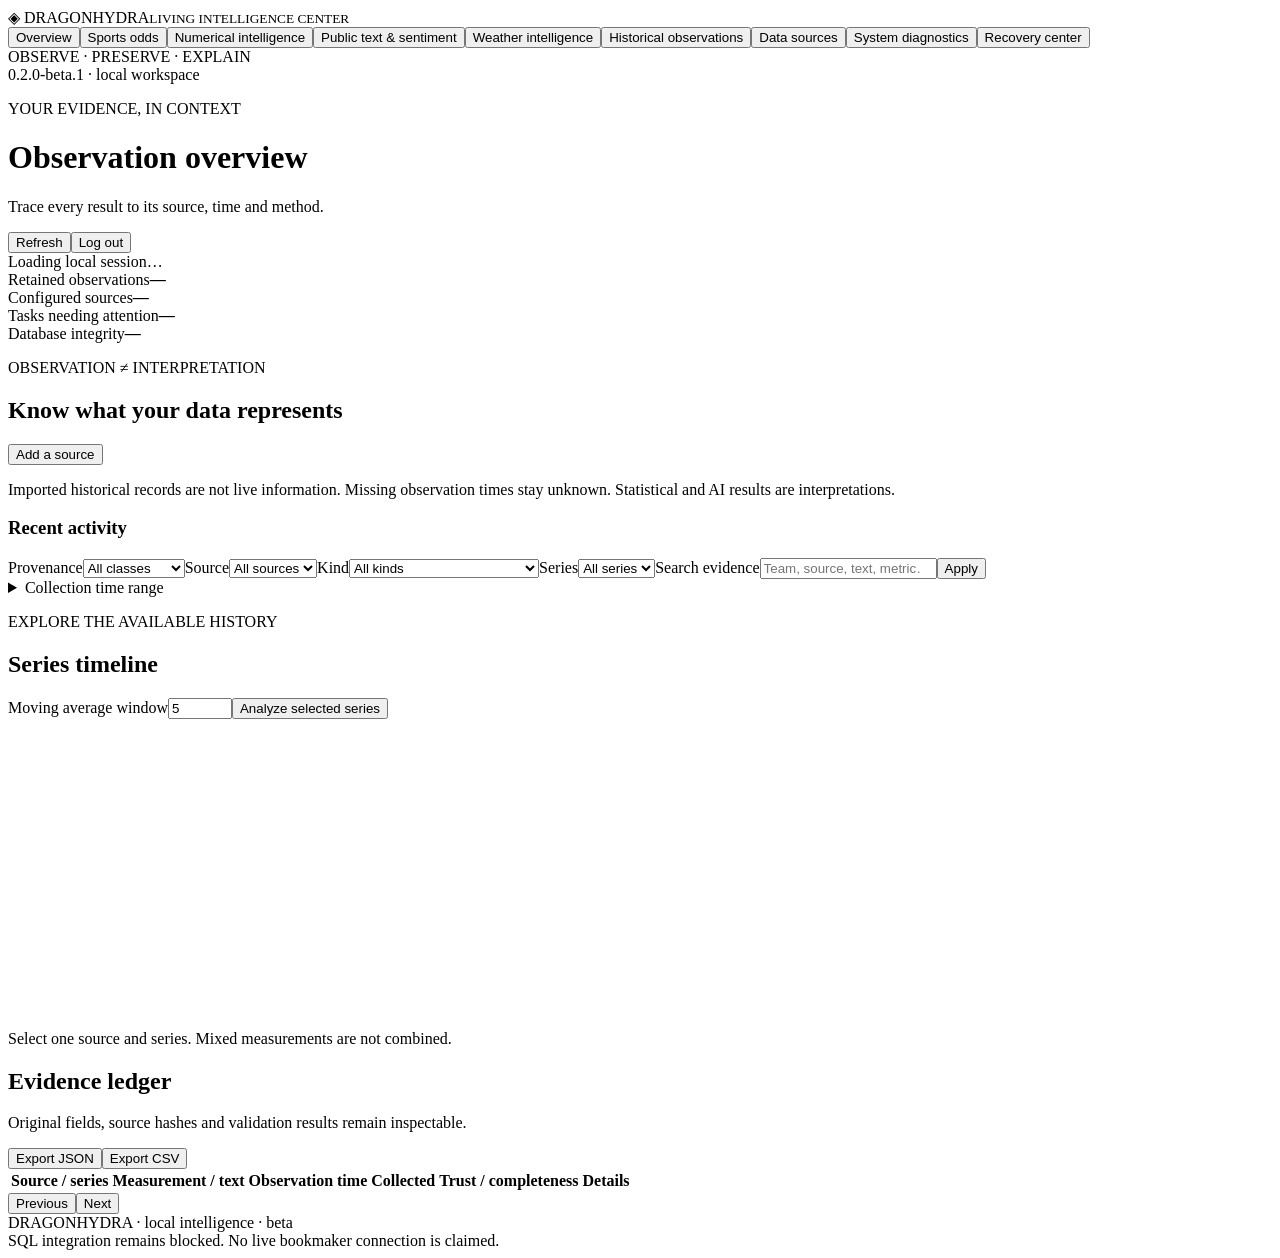
==== application/living/web/index.html @ ac285bcf "Release verified Windows intelligence beta 0.2.0-beta.1" ====
<!doctype html><html lang="en"><head><meta charset="utf-8"><meta name="viewport" content="width=device-width,initial-scale=1"><title>DRAGONHYDRA · Living Intelligence</title><link rel="stylesheet" href="/app.css"></head><body>
<aside><div class="brand"><span>◈</span> DRAGONHYDRA<small>LIVING INTELLIGENCE CENTER</small></div><nav aria-label="Intelligence sections"><button data-view="overview">Overview</button><button data-view="sports">Sports odds</button><button data-view="numerical">Numerical intelligence</button><button data-view="sentiment">Public text & sentiment</button><button data-view="weather">Weather intelligence</button><button data-view="history">Historical observations</button><button data-view="sources">Data sources</button><button data-view="diagnostics">System diagnostics</button><button data-view="recovery">Recovery center</button></nav><div class="rail-bottom">OBSERVE · PRESERVE · EXPLAIN<br><span>0.2.0-beta.1 · local workspace</span></div></aside>
<main><header><div><p class="eyebrow">YOUR EVIDENCE, IN CONTEXT</p><h1 id="title">Observation overview</h1><p id="subtitle">Trace every result to its source, time and method.</p></div><div class="actions"><button id="refresh">Refresh</button><button id="logout">Log out</button></div></header>
<section id="state" class="state" role="status">Loading local session…</section><div id="error" role="alert" hidden></div>
<section class="metrics"><article><span>Retained observations</span><strong id="count">—</strong></article><article><span>Configured sources</span><strong id="source-count">—</strong></article><article><span>Tasks needing attention</span><strong id="task-count">—</strong></article><article><span>Database integrity</span><strong id="integrity">—</strong></article></section>
<section id="overview" class="panel view-panel"><div class="panel-head"><div><p class="eyebrow">OBSERVATION ≠ INTERPRETATION</p><h2>Know what your data represents</h2></div><button id="overview-import">Add a source</button></div><div id="provenance" class="cards"></div><p class="muted">Imported historical records are not live information. Missing observation times stay unknown. Statistical and AI results are interpretations.</p><h3>Recent activity</h3><div id="events"></div></section>
<section id="filters-panel" class="panel"><div class="filters"><label>Provenance<select id="origin"><option value="">All classes</option><option>IMPORTED</option><option>SYNTHETIC</option><option>COLLECTED</option><option>INFERRED</option></select></label><label>Source<select id="source"><option value="">All sources</option></select></label><label>Kind<select id="kind"><option value="">All kinds</option><option>NUMBER</option><option>PRICE</option><option>SPORTS_RESULT</option><option>SPORTS_ODDS</option><option>SHORT_TEXT</option><option>WEATHER_OBSERVATION</option><option>WEATHER_FORECAST</option></select></label><label>Series<select id="series"><option value="">All series</option></select></label><label>Search evidence<input id="search" type="search" placeholder="Team, source, text, metric…"></label><button id="apply">Apply</button></div><details><summary>Collection time range</summary><div class="filters"><label>From (UTC)<input id="start" type="datetime-local"></label><label>Through (UTC)<input id="end" type="datetime-local"></label></div></details></section>
<section id="chart-panel" class="panel"><div class="panel-head"><div><p class="eyebrow">EXPLORE THE AVAILABLE HISTORY</p><h2>Series timeline</h2></div><label>Moving average window<input id="window" type="number" min="1" max="1000" value="5"></label><button id="analyze">Analyze selected series</button></div><svg id="chart" viewBox="0 0 1000 230" role="img" aria-label="Numerical series timeline"></svg><p id="chart-caption" class="muted">Select one source and series. Mixed measurements are not combined.</p><div id="analysis"></div></section>
<section id="ledger" class="panel"><div class="panel-head"><div><h2>Evidence ledger</h2><p class="muted">Original fields, source hashes and validation results remain inspectable.</p></div><div class="actions"><button id="export-json">Export JSON</button><button id="export-csv">Export CSV</button></div></div><div class="scroll"><table><thead><tr><th>Source / series</th><th>Measurement / text</th><th>Observation time</th><th>Collected</th><th>Trust / completeness</th><th>Details</th></tr></thead><tbody id="rows"></tbody></table></div><p id="empty" hidden>No records match this view. Configure a source or import a file to begin.</p><footer class="pagination"><button id="previous">Previous</button><span id="pagination"></span><button id="next">Next</button></footer></section>
<section id="sports" class="panel view-panel" hidden><h2>Recorded prices and probability</h2><p>Historical prices have their original available timestamps. A price transform is not a forecast or an executable live quote.</p><div class="filters"><label>Decimal odds<input id="price" type="number" min="1.01" step="0.01" value="2.50"></label><button id="probability">Calculate implied probability</button><button id="show-results">View historical results</button></div><pre id="probability-result"></pre></section>
<section id="numerical" class="panel view-panel" hidden><h2>Compare reproducible calculations</h2><p>Select one source, series and provenance above. The result retains its inputs, fingerprint, method and limitations.</p><div class="filters"><label>Comparison source<select id="correlation-source"></select></label><label>Second series for exact-time correlation<select id="correlation-series"></select></label><button id="correlate">Compare correlation</button></div><details><summary>Evaluate recorded binary predictions</summary><label>Probabilities (comma-separated)<input id="predictions" placeholder="0.7, 0.2, 0.6"></label><label>Observed outcomes (0 or 1)<input id="outcomes" placeholder="1, 0, 1"></label><button id="evaluate">Compute Brier score / log loss</button><p class="muted">Use predictions recorded before outcomes. This tool does not establish their chronology.</p></details><pre id="comparison"></pre><h3>Saved analyses</h3><div id="saved-analyses"></div></section>
<section id="sentiment" class="panel view-panel" hidden><h2>Text interpretations</h2><p>The built-in method is a small English word baseline. It abstains on other declared languages and negation; it is not a multilingual sentiment model.</p><button id="sentiment-run">Interpret retained text</button><div id="sentiment-results"></div></section>
<section id="weather" class="panel view-panel" hidden><h2>Weather clocks matter</h2><p>Observation time describes a measurement. Forecast issue and validity times describe a prediction. Geography and original units are available in each evidence record.</p><div class="actions"><button id="weather-observed">Measurements</button><button id="weather-forecast">Forecasts</button></div></section>
<section id="sources" class="panel view-panel" hidden><h2>Independent data sources</h2><p>Collection only uses explicitly configured sources. Offline mode prohibits external requests.</p><div id="source-list"></div><form id="source-form"><h3>Create or update a source</h3><div class="filters"><label>Source ID<input name="id" required pattern="[a-zA-Z0-9_-]{1,80}" placeholder="my-measurements"></label><label>Display name<input name="name" placeholder="Lab measurements"></label><label>Method<select name="adapter"><option value="upload">Upload local file</option><option value="file">Configured local file</option><option value="http">Approved HTTP API</option><option value="sqlite">Read-only SQLite table</option><option value="football">Football Universe read-only</option><option value="legacy">Previous SCRAPP records read-only</option></select></label><label>Default kind<select name="kind"><option>NUMBER</option><option>SHORT_TEXT</option><option>SPORTS_RESULT</option><option>SPORTS_ODDS</option><option>WEATHER_OBSERVATION</option><option>WEATHER_FORECAST</option></select></label><label>Default unit<input name="unit" value="unknown"></label><label>Provenance<select name="origin"><option>IMPORTED</option><option>SYNTHETIC</option></select></label></div><label>Configured file, database path or endpoint<input name="location" placeholder="Leave empty for browser uploads"></label><div class="filters"><label>Collection interval (seconds)<input name="interval" type="number" min="60" max="86400" value="900"></label><label class="check"><input name="enabled" type="checkbox">Enable scheduled collection</label><label class="check"><input name="approved" type="checkbox">I have permission to collect this endpoint</label></div><details><summary>Field mapping and reader options</summary><p class="muted">Map destination fields to the file's column names; for example value → Temperature. SQLite requires a table name, XLSX can select sheet1, sheet2, etc.</p><label>Field mapping (JSON)<textarea name="mapping">{}</textarea></label><label>Reader options (JSON)<textarea name="options">{}</textarea></label></details><button type="submit">Save source</button></form><div class="upload"><h3>Import a file</h3><label>Source<select id="upload-source"></select></label><input id="upload-file" type="file" accept=".csv,.tsv,.json,.jsonl,.xlsx,.xml,.html,.htm,.pdf"><button id="import-file">Validate and import</button><p class="muted">20 MiB maximum. Invalid batches commit no records. PDF supports text extraction, not OCR. Review task results in Recovery center.</p></div></section>
<section id="diagnostics" class="panel view-panel" hidden><h2>System diagnostics</h2><div id="modules" class="cards"></div><h3>Optional local interpretation</h3><p>Only an explicitly configured loopback endpoint is allowed. Cloud providers are disabled. AI cannot alter original observations.</p><form id="ai-form"><label>Local endpoint<input name="endpoint" placeholder="http://127.0.0.1:PORT/v1/chat/completions"></label><label>Model identifier<input name="model"></label><label class="check"><input name="enabled" type="checkbox">Enable this local endpoint</label><button>Save AI configuration</button></form><button id="ai-explain">Explain current filtered evidence</button><pre id="ai-result"></pre><details><summary>Full status and integration limits</summary><pre id="diagnostic-data"></pre></details></section>
<section id="recovery" class="panel view-panel" hidden><h2>Recovery center</h2><p>Interrupted tasks retain their source and validation state. Resume repeats validation and respects committed receipts; it does not duplicate observations.</p><div class="actions"><button id="backup">Create verified backup</button><button id="revoke">Revoke browser sessions</button></div><p>Restore a verified backup using the native launcher. It stops this candidate and preserves a backup of the current database first.</p><div id="backup-list"></div><h3>Acquisition tasks</h3><div id="tasks"></div></section>
<footer class="footer">DRAGONHYDRA · local intelligence · beta<br>SQL integration remains blocked. No live bookmaker connection is claimed.</footer></main>
<dialog id="evidence"><div class="panel-head"><h2>Evidence and explanation</h2><button id="close-evidence">Close</button></div><pre id="evidence-data"></pre></dialog><script src="/app.js" defer></script></body></html>
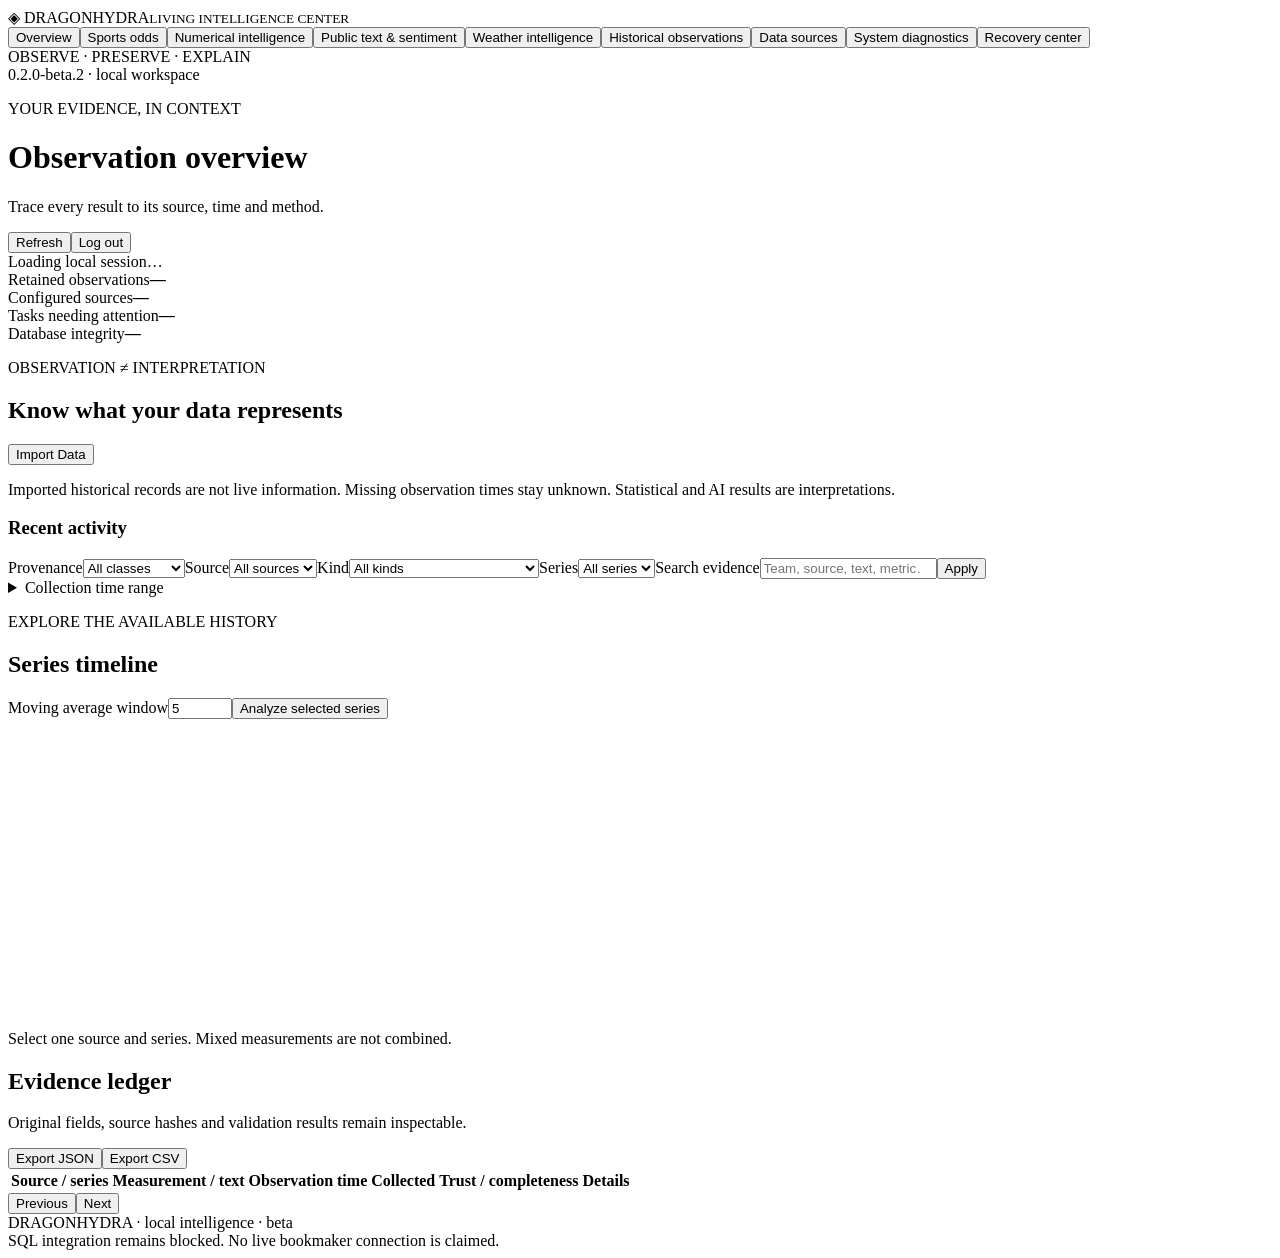
==== commit db58b3c4: "Repair CSV acquisition and add six protected football provider adapters" ====
--- a/application/living/web/index.html
+++ b/application/living/web/index.html
@@ -1,18 +1,18 @@
 <!doctype html><html lang="en"><head><meta charset="utf-8"><meta name="viewport" content="width=device-width,initial-scale=1"><title>DRAGONHYDRA · Living Intelligence</title><link rel="stylesheet" href="/app.css"></head><body>
-<aside><div class="brand"><span>◈</span> DRAGONHYDRA<small>LIVING INTELLIGENCE CENTER</small></div><nav aria-label="Intelligence sections"><button data-view="overview">Overview</button><button data-view="sports">Sports odds</button><button data-view="numerical">Numerical intelligence</button><button data-view="sentiment">Public text & sentiment</button><button data-view="weather">Weather intelligence</button><button data-view="history">Historical observations</button><button data-view="sources">Data sources</button><button data-view="diagnostics">System diagnostics</button><button data-view="recovery">Recovery center</button></nav><div class="rail-bottom">OBSERVE · PRESERVE · EXPLAIN<br><span>0.2.0-beta.1 · local workspace</span></div></aside>
+<aside><div class="brand"><span>◈</span> DRAGONHYDRA<small>LIVING INTELLIGENCE CENTER</small></div><nav aria-label="Intelligence sections"><button data-view="overview">Overview</button><button data-view="sports">Sports odds</button><button data-view="numerical">Numerical intelligence</button><button data-view="sentiment">Public text & sentiment</button><button data-view="weather">Weather intelligence</button><button data-view="history">Historical observations</button><button data-view="sources">Data sources</button><button data-view="diagnostics">System diagnostics</button><button data-view="recovery">Recovery center</button></nav><div class="rail-bottom">OBSERVE · PRESERVE · EXPLAIN<br><span>0.2.0-beta.2 · local workspace</span></div></aside>
 <main><header><div><p class="eyebrow">YOUR EVIDENCE, IN CONTEXT</p><h1 id="title">Observation overview</h1><p id="subtitle">Trace every result to its source, time and method.</p></div><div class="actions"><button id="refresh">Refresh</button><button id="logout">Log out</button></div></header>
 <section id="state" class="state" role="status">Loading local session…</section><div id="error" role="alert" hidden></div>
 <section class="metrics"><article><span>Retained observations</span><strong id="count">—</strong></article><article><span>Configured sources</span><strong id="source-count">—</strong></article><article><span>Tasks needing attention</span><strong id="task-count">—</strong></article><article><span>Database integrity</span><strong id="integrity">—</strong></article></section>
-<section id="overview" class="panel view-panel"><div class="panel-head"><div><p class="eyebrow">OBSERVATION ≠ INTERPRETATION</p><h2>Know what your data represents</h2></div><button id="overview-import">Add a source</button></div><div id="provenance" class="cards"></div><p class="muted">Imported historical records are not live information. Missing observation times stay unknown. Statistical and AI results are interpretations.</p><h3>Recent activity</h3><div id="events"></div></section>
-<section id="filters-panel" class="panel"><div class="filters"><label>Provenance<select id="origin"><option value="">All classes</option><option>IMPORTED</option><option>SYNTHETIC</option><option>COLLECTED</option><option>INFERRED</option></select></label><label>Source<select id="source"><option value="">All sources</option></select></label><label>Kind<select id="kind"><option value="">All kinds</option><option>NUMBER</option><option>PRICE</option><option>SPORTS_RESULT</option><option>SPORTS_ODDS</option><option>SHORT_TEXT</option><option>WEATHER_OBSERVATION</option><option>WEATHER_FORECAST</option></select></label><label>Series<select id="series"><option value="">All series</option></select></label><label>Search evidence<input id="search" type="search" placeholder="Team, source, text, metric…"></label><button id="apply">Apply</button></div><details><summary>Collection time range</summary><div class="filters"><label>From (UTC)<input id="start" type="datetime-local"></label><label>Through (UTC)<input id="end" type="datetime-local"></label></div></details></section>
+<section id="overview" class="panel view-panel"><div class="panel-head"><div><p class="eyebrow">OBSERVATION ≠ INTERPRETATION</p><h2>Know what your data represents</h2></div><button id="overview-import">Import Data</button></div><div id="provenance" class="cards"></div><p class="muted">Imported historical records are not live information. Missing observation times stay unknown. Statistical and AI results are interpretations.</p><h3>Recent activity</h3><div id="events"></div></section>
+<section id="filters-panel" class="panel"><div class="filters"><label>Provenance<select id="origin"><option value="">All classes</option><option>IMPORTED</option><option>SYNTHETIC</option><option>COLLECTED</option><option>INFERRED</option></select></label><label>Source<select id="source"><option value="">All sources</option></select></label><label>Kind<select id="kind"><option value="">All kinds</option><option>NUMBER</option><option>PRICE</option><option>SPORTS_RESULT</option><option>SPORTS_ODDS</option><option>FOOTBALL_RECORD</option><option>SHORT_TEXT</option><option>WEATHER_OBSERVATION</option><option>WEATHER_FORECAST</option></select></label><label>Series<select id="series"><option value="">All series</option></select></label><label>Search evidence<input id="search" type="search" placeholder="Team, source, text, metric…"></label><button id="apply">Apply</button></div><details><summary>Collection time range</summary><div class="filters"><label>From (UTC)<input id="start" type="datetime-local"></label><label>Through (UTC)<input id="end" type="datetime-local"></label></div></details></section>
 <section id="chart-panel" class="panel"><div class="panel-head"><div><p class="eyebrow">EXPLORE THE AVAILABLE HISTORY</p><h2>Series timeline</h2></div><label>Moving average window<input id="window" type="number" min="1" max="1000" value="5"></label><button id="analyze">Analyze selected series</button></div><svg id="chart" viewBox="0 0 1000 230" role="img" aria-label="Numerical series timeline"></svg><p id="chart-caption" class="muted">Select one source and series. Mixed measurements are not combined.</p><div id="analysis"></div></section>
 <section id="ledger" class="panel"><div class="panel-head"><div><h2>Evidence ledger</h2><p class="muted">Original fields, source hashes and validation results remain inspectable.</p></div><div class="actions"><button id="export-json">Export JSON</button><button id="export-csv">Export CSV</button></div></div><div class="scroll"><table><thead><tr><th>Source / series</th><th>Measurement / text</th><th>Observation time</th><th>Collected</th><th>Trust / completeness</th><th>Details</th></tr></thead><tbody id="rows"></tbody></table></div><p id="empty" hidden>No records match this view. Configure a source or import a file to begin.</p><footer class="pagination"><button id="previous">Previous</button><span id="pagination"></span><button id="next">Next</button></footer></section>
 <section id="sports" class="panel view-panel" hidden><h2>Recorded prices and probability</h2><p>Historical prices have their original available timestamps. A price transform is not a forecast or an executable live quote.</p><div class="filters"><label>Decimal odds<input id="price" type="number" min="1.01" step="0.01" value="2.50"></label><button id="probability">Calculate implied probability</button><button id="show-results">View historical results</button></div><pre id="probability-result"></pre></section>
 <section id="numerical" class="panel view-panel" hidden><h2>Compare reproducible calculations</h2><p>Select one source, series and provenance above. The result retains its inputs, fingerprint, method and limitations.</p><div class="filters"><label>Comparison source<select id="correlation-source"></select></label><label>Second series for exact-time correlation<select id="correlation-series"></select></label><button id="correlate">Compare correlation</button></div><details><summary>Evaluate recorded binary predictions</summary><label>Probabilities (comma-separated)<input id="predictions" placeholder="0.7, 0.2, 0.6"></label><label>Observed outcomes (0 or 1)<input id="outcomes" placeholder="1, 0, 1"></label><button id="evaluate">Compute Brier score / log loss</button><p class="muted">Use predictions recorded before outcomes. This tool does not establish their chronology.</p></details><pre id="comparison"></pre><h3>Saved analyses</h3><div id="saved-analyses"></div></section>
 <section id="sentiment" class="panel view-panel" hidden><h2>Text interpretations</h2><p>The built-in method is a small English word baseline. It abstains on other declared languages and negation; it is not a multilingual sentiment model.</p><button id="sentiment-run">Interpret retained text</button><div id="sentiment-results"></div></section>
 <section id="weather" class="panel view-panel" hidden><h2>Weather clocks matter</h2><p>Observation time describes a measurement. Forecast issue and validity times describe a prediction. Geography and original units are available in each evidence record.</p><div class="actions"><button id="weather-observed">Measurements</button><button id="weather-forecast">Forecasts</button></div></section>
-<section id="sources" class="panel view-panel" hidden><h2>Independent data sources</h2><p>Collection only uses explicitly configured sources. Offline mode prohibits external requests.</p><div id="source-list"></div><form id="source-form"><h3>Create or update a source</h3><div class="filters"><label>Source ID<input name="id" required pattern="[a-zA-Z0-9_-]{1,80}" placeholder="my-measurements"></label><label>Display name<input name="name" placeholder="Lab measurements"></label><label>Method<select name="adapter"><option value="upload">Upload local file</option><option value="file">Configured local file</option><option value="http">Approved HTTP API</option><option value="sqlite">Read-only SQLite table</option><option value="football">Football Universe read-only</option><option value="legacy">Previous SCRAPP records read-only</option></select></label><label>Default kind<select name="kind"><option>NUMBER</option><option>SHORT_TEXT</option><option>SPORTS_RESULT</option><option>SPORTS_ODDS</option><option>WEATHER_OBSERVATION</option><option>WEATHER_FORECAST</option></select></label><label>Default unit<input name="unit" value="unknown"></label><label>Provenance<select name="origin"><option>IMPORTED</option><option>SYNTHETIC</option></select></label></div><label>Configured file, database path or endpoint<input name="location" placeholder="Leave empty for browser uploads"></label><div class="filters"><label>Collection interval (seconds)<input name="interval" type="number" min="60" max="86400" value="900"></label><label class="check"><input name="enabled" type="checkbox">Enable scheduled collection</label><label class="check"><input name="approved" type="checkbox">I have permission to collect this endpoint</label></div><details><summary>Field mapping and reader options</summary><p class="muted">Map destination fields to the file's column names; for example value → Temperature. SQLite requires a table name, XLSX can select sheet1, sheet2, etc.</p><label>Field mapping (JSON)<textarea name="mapping">{}</textarea></label><label>Reader options (JSON)<textarea name="options">{}</textarea></label></details><button type="submit">Save source</button></form><div class="upload"><h3>Import a file</h3><label>Source<select id="upload-source"></select></label><input id="upload-file" type="file" accept=".csv,.tsv,.json,.jsonl,.xlsx,.xml,.html,.htm,.pdf"><button id="import-file">Validate and import</button><p class="muted">20 MiB maximum. Invalid batches commit no records. PDF supports text extraction, not OCR. Review task results in Recovery center.</p></div></section>
+<section id="sources" class="panel view-panel" hidden><h2>Other local readers and advanced sources</h2><p>Collection only uses explicitly configured sources. Offline mode prohibits external requests.</p><div id="source-list"></div><form id="source-form"><h3>Create or update a source</h3><div class="filters"><label>Source ID<input name="id" required pattern="[a-zA-Z0-9_-]{1,80}" placeholder="my-measurements"></label><label>Display name<input name="name" placeholder="Lab measurements"></label><label>Method<select name="adapter"><option value="upload">Upload local file</option><option value="file">Configured local file</option><option value="http">Approved HTTP API</option><option value="sqlite">Read-only SQLite table</option><option value="football">Football Universe read-only</option><option value="legacy">Previous SCRAPP records read-only</option></select></label><label>Default kind<select name="kind"><option>NUMBER</option><option>SHORT_TEXT</option><option>SPORTS_RESULT</option><option>SPORTS_ODDS</option><option>FOOTBALL_RECORD</option><option>WEATHER_OBSERVATION</option><option>WEATHER_FORECAST</option></select></label><label>Default unit<input name="unit" value="unknown"></label><label>Provenance<select name="origin"><option>IMPORTED</option><option>SYNTHETIC</option></select></label></div><label>Configured file, database path or endpoint<input name="location" placeholder="Leave empty for browser uploads"></label><div class="filters"><label>Collection interval (seconds)<input name="interval" type="number" min="60" max="86400" value="900"></label><label class="check"><input name="enabled" type="checkbox">Enable scheduled collection</label><label class="check"><input name="approved" type="checkbox">I have permission to collect this endpoint</label></div><details><summary>Field mapping and reader options</summary><p class="muted">Map destination fields to the file's column names; for example value → Temperature. SQLite requires a table name, XLSX can select sheet1, sheet2, etc.</p><label>Field mapping (JSON)<textarea name="mapping">{}</textarea></label><label>Reader options (JSON)<textarea name="options">{}</textarea></label></details><button type="submit">Save source</button></form><div class="upload"><h3>Import JSON, JSONL, XLSX, XML, HTML or text PDF</h3><label>Source<select id="upload-source"></select></label><input id="upload-file" type="file" accept=".csv,.tsv,.json,.jsonl,.xlsx,.xml,.html,.htm,.pdf"><button id="import-file">Validate and import</button><p class="muted">20 MiB maximum. Invalid batches commit no records. PDF supports text extraction, not OCR. Review task results in Recovery center.</p></div></section>
 <section id="diagnostics" class="panel view-panel" hidden><h2>System diagnostics</h2><div id="modules" class="cards"></div><h3>Optional local interpretation</h3><p>Only an explicitly configured loopback endpoint is allowed. Cloud providers are disabled. AI cannot alter original observations.</p><form id="ai-form"><label>Local endpoint<input name="endpoint" placeholder="http://127.0.0.1:PORT/v1/chat/completions"></label><label>Model identifier<input name="model"></label><label class="check"><input name="enabled" type="checkbox">Enable this local endpoint</label><button>Save AI configuration</button></form><button id="ai-explain">Explain current filtered evidence</button><pre id="ai-result"></pre><details><summary>Full status and integration limits</summary><pre id="diagnostic-data"></pre></details></section>
 <section id="recovery" class="panel view-panel" hidden><h2>Recovery center</h2><p>Interrupted tasks retain their source and validation state. Resume repeats validation and respects committed receipts; it does not duplicate observations.</p><div class="actions"><button id="backup">Create verified backup</button><button id="revoke">Revoke browser sessions</button></div><p>Restore a verified backup using the native launcher. It stops this candidate and preserves a backup of the current database first.</p><div id="backup-list"></div><h3>Acquisition tasks</h3><div id="tasks"></div></section>
 <footer class="footer">DRAGONHYDRA · local intelligence · beta<br>SQL integration remains blocked. No live bookmaker connection is claimed.</footer></main>
-<dialog id="evidence"><div class="panel-head"><h2>Evidence and explanation</h2><button id="close-evidence">Close</button></div><pre id="evidence-data"></pre></dialog><script src="/app.js" defer></script></body></html>
+<dialog id="evidence"><div class="panel-head"><h2>Evidence and explanation</h2><button id="close-evidence">Close</button></div><pre id="evidence-data"></pre></dialog><script src="/app.js" defer></script><script src="/sources.js" defer></script></body></html>
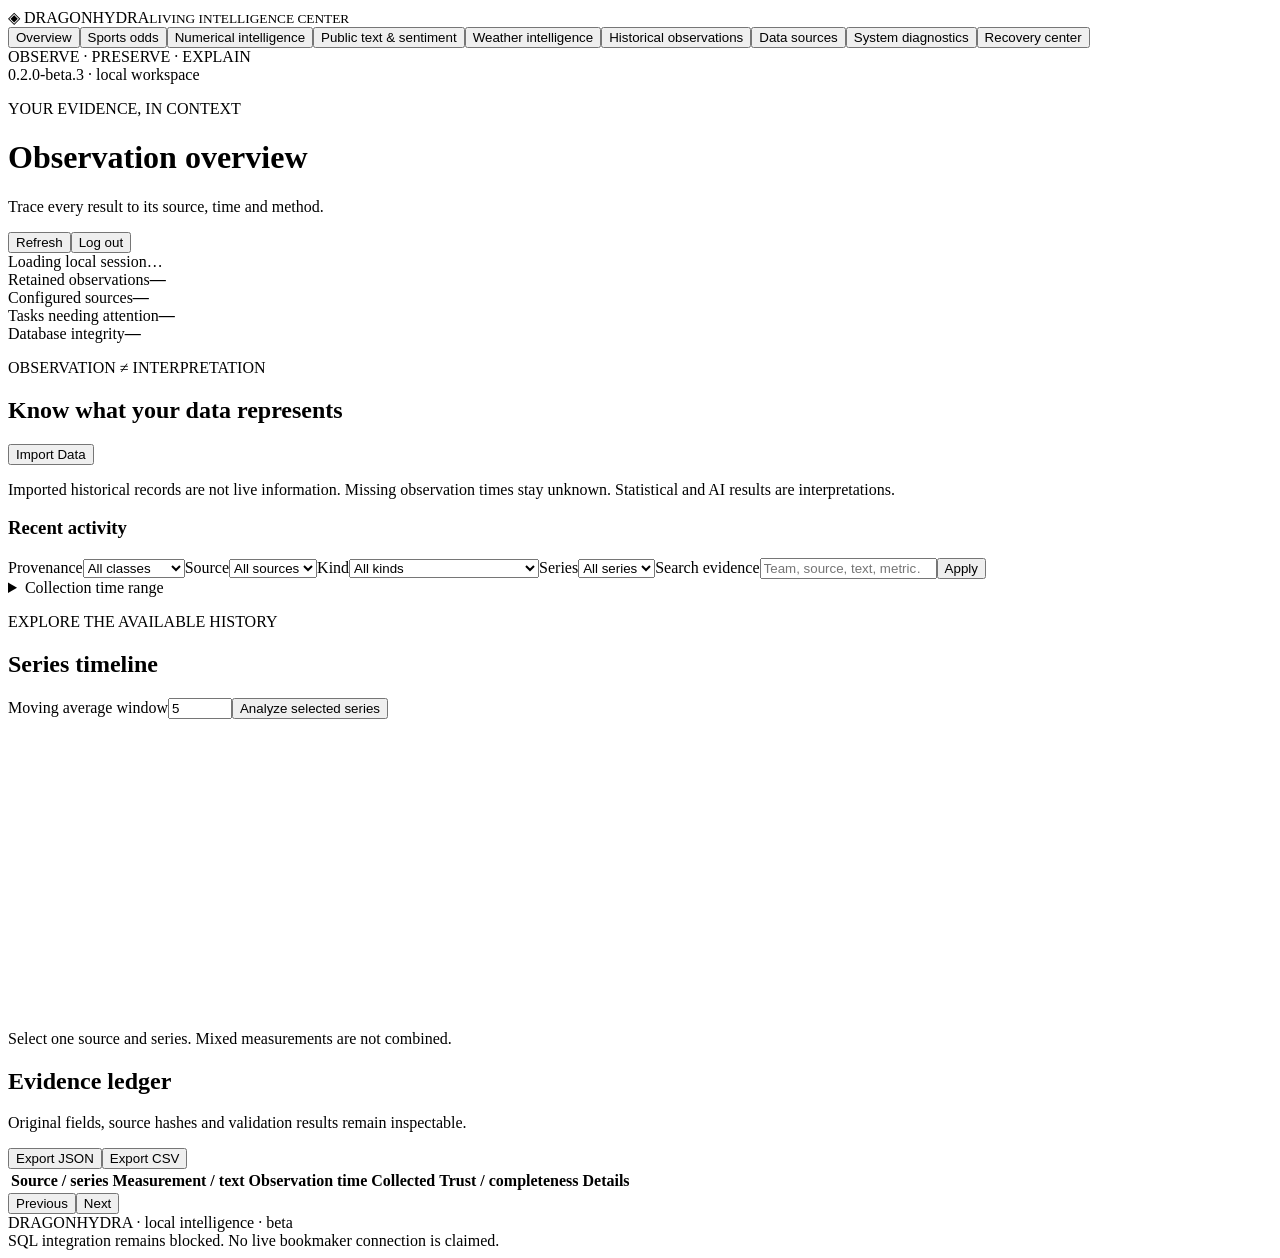
==== commit 6bcb45a8: "Add Mission 006 conversation cockpit, bounded tools and guarded workstation integrations" ====
--- a/application/living/web/index.html
+++ b/application/living/web/index.html
@@ -1,18 +1,18 @@
-<!doctype html><html lang="en"><head><meta charset="utf-8"><meta name="viewport" content="width=device-width,initial-scale=1"><title>DRAGONHYDRA · Living Intelligence</title><link rel="stylesheet" href="/app.css"></head><body>
-<aside><div class="brand"><span>◈</span> DRAGONHYDRA<small>LIVING INTELLIGENCE CENTER</small></div><nav aria-label="Intelligence sections"><button data-view="overview">Overview</button><button data-view="sports">Sports odds</button><button data-view="numerical">Numerical intelligence</button><button data-view="sentiment">Public text & sentiment</button><button data-view="weather">Weather intelligence</button><button data-view="history">Historical observations</button><button data-view="sources">Data sources</button><button data-view="diagnostics">System diagnostics</button><button data-view="recovery">Recovery center</button></nav><div class="rail-bottom">OBSERVE · PRESERVE · EXPLAIN<br><span>0.2.0-beta.2 · local workspace</span></div></aside>
-<main><header><div><p class="eyebrow">YOUR EVIDENCE, IN CONTEXT</p><h1 id="title">Observation overview</h1><p id="subtitle">Trace every result to its source, time and method.</p></div><div class="actions"><button id="refresh">Refresh</button><button id="logout">Log out</button></div></header>
-<section id="state" class="state" role="status">Loading local session…</section><div id="error" role="alert" hidden></div>
-<section class="metrics"><article><span>Retained observations</span><strong id="count">—</strong></article><article><span>Configured sources</span><strong id="source-count">—</strong></article><article><span>Tasks needing attention</span><strong id="task-count">—</strong></article><article><span>Database integrity</span><strong id="integrity">—</strong></article></section>
-<section id="overview" class="panel view-panel"><div class="panel-head"><div><p class="eyebrow">OBSERVATION ≠ INTERPRETATION</p><h2>Know what your data represents</h2></div><button id="overview-import">Import Data</button></div><div id="provenance" class="cards"></div><p class="muted">Imported historical records are not live information. Missing observation times stay unknown. Statistical and AI results are interpretations.</p><h3>Recent activity</h3><div id="events"></div></section>
-<section id="filters-panel" class="panel"><div class="filters"><label>Provenance<select id="origin"><option value="">All classes</option><option>IMPORTED</option><option>SYNTHETIC</option><option>COLLECTED</option><option>INFERRED</option></select></label><label>Source<select id="source"><option value="">All sources</option></select></label><label>Kind<select id="kind"><option value="">All kinds</option><option>NUMBER</option><option>PRICE</option><option>SPORTS_RESULT</option><option>SPORTS_ODDS</option><option>FOOTBALL_RECORD</option><option>SHORT_TEXT</option><option>WEATHER_OBSERVATION</option><option>WEATHER_FORECAST</option></select></label><label>Series<select id="series"><option value="">All series</option></select></label><label>Search evidence<input id="search" type="search" placeholder="Team, source, text, metric…"></label><button id="apply">Apply</button></div><details><summary>Collection time range</summary><div class="filters"><label>From (UTC)<input id="start" type="datetime-local"></label><label>Through (UTC)<input id="end" type="datetime-local"></label></div></details></section>
-<section id="chart-panel" class="panel"><div class="panel-head"><div><p class="eyebrow">EXPLORE THE AVAILABLE HISTORY</p><h2>Series timeline</h2></div><label>Moving average window<input id="window" type="number" min="1" max="1000" value="5"></label><button id="analyze">Analyze selected series</button></div><svg id="chart" viewBox="0 0 1000 230" role="img" aria-label="Numerical series timeline"></svg><p id="chart-caption" class="muted">Select one source and series. Mixed measurements are not combined.</p><div id="analysis"></div></section>
-<section id="ledger" class="panel"><div class="panel-head"><div><h2>Evidence ledger</h2><p class="muted">Original fields, source hashes and validation results remain inspectable.</p></div><div class="actions"><button id="export-json">Export JSON</button><button id="export-csv">Export CSV</button></div></div><div class="scroll"><table><thead><tr><th>Source / series</th><th>Measurement / text</th><th>Observation time</th><th>Collected</th><th>Trust / completeness</th><th>Details</th></tr></thead><tbody id="rows"></tbody></table></div><p id="empty" hidden>No records match this view. Configure a source or import a file to begin.</p><footer class="pagination"><button id="previous">Previous</button><span id="pagination"></span><button id="next">Next</button></footer></section>
-<section id="sports" class="panel view-panel" hidden><h2>Recorded prices and probability</h2><p>Historical prices have their original available timestamps. A price transform is not a forecast or an executable live quote.</p><div class="filters"><label>Decimal odds<input id="price" type="number" min="1.01" step="0.01" value="2.50"></label><button id="probability">Calculate implied probability</button><button id="show-results">View historical results</button></div><pre id="probability-result"></pre></section>
-<section id="numerical" class="panel view-panel" hidden><h2>Compare reproducible calculations</h2><p>Select one source, series and provenance above. The result retains its inputs, fingerprint, method and limitations.</p><div class="filters"><label>Comparison source<select id="correlation-source"></select></label><label>Second series for exact-time correlation<select id="correlation-series"></select></label><button id="correlate">Compare correlation</button></div><details><summary>Evaluate recorded binary predictions</summary><label>Probabilities (comma-separated)<input id="predictions" placeholder="0.7, 0.2, 0.6"></label><label>Observed outcomes (0 or 1)<input id="outcomes" placeholder="1, 0, 1"></label><button id="evaluate">Compute Brier score / log loss</button><p class="muted">Use predictions recorded before outcomes. This tool does not establish their chronology.</p></details><pre id="comparison"></pre><h3>Saved analyses</h3><div id="saved-analyses"></div></section>
-<section id="sentiment" class="panel view-panel" hidden><h2>Text interpretations</h2><p>The built-in method is a small English word baseline. It abstains on other declared languages and negation; it is not a multilingual sentiment model.</p><button id="sentiment-run">Interpret retained text</button><div id="sentiment-results"></div></section>
-<section id="weather" class="panel view-panel" hidden><h2>Weather clocks matter</h2><p>Observation time describes a measurement. Forecast issue and validity times describe a prediction. Geography and original units are available in each evidence record.</p><div class="actions"><button id="weather-observed">Measurements</button><button id="weather-forecast">Forecasts</button></div></section>
-<section id="sources" class="panel view-panel" hidden><h2>Other local readers and advanced sources</h2><p>Collection only uses explicitly configured sources. Offline mode prohibits external requests.</p><div id="source-list"></div><form id="source-form"><h3>Create or update a source</h3><div class="filters"><label>Source ID<input name="id" required pattern="[a-zA-Z0-9_-]{1,80}" placeholder="my-measurements"></label><label>Display name<input name="name" placeholder="Lab measurements"></label><label>Method<select name="adapter"><option value="upload">Upload local file</option><option value="file">Configured local file</option><option value="http">Approved HTTP API</option><option value="sqlite">Read-only SQLite table</option><option value="football">Football Universe read-only</option><option value="legacy">Previous SCRAPP records read-only</option></select></label><label>Default kind<select name="kind"><option>NUMBER</option><option>SHORT_TEXT</option><option>SPORTS_RESULT</option><option>SPORTS_ODDS</option><option>FOOTBALL_RECORD</option><option>WEATHER_OBSERVATION</option><option>WEATHER_FORECAST</option></select></label><label>Default unit<input name="unit" value="unknown"></label><label>Provenance<select name="origin"><option>IMPORTED</option><option>SYNTHETIC</option></select></label></div><label>Configured file, database path or endpoint<input name="location" placeholder="Leave empty for browser uploads"></label><div class="filters"><label>Collection interval (seconds)<input name="interval" type="number" min="60" max="86400" value="900"></label><label class="check"><input name="enabled" type="checkbox">Enable scheduled collection</label><label class="check"><input name="approved" type="checkbox">I have permission to collect this endpoint</label></div><details><summary>Field mapping and reader options</summary><p class="muted">Map destination fields to the file's column names; for example value → Temperature. SQLite requires a table name, XLSX can select sheet1, sheet2, etc.</p><label>Field mapping (JSON)<textarea name="mapping">{}</textarea></label><label>Reader options (JSON)<textarea name="options">{}</textarea></label></details><button type="submit">Save source</button></form><div class="upload"><h3>Import JSON, JSONL, XLSX, XML, HTML or text PDF</h3><label>Source<select id="upload-source"></select></label><input id="upload-file" type="file" accept=".csv,.tsv,.json,.jsonl,.xlsx,.xml,.html,.htm,.pdf"><button id="import-file">Validate and import</button><p class="muted">20 MiB maximum. Invalid batches commit no records. PDF supports text extraction, not OCR. Review task results in Recovery center.</p></div></section>
-<section id="diagnostics" class="panel view-panel" hidden><h2>System diagnostics</h2><div id="modules" class="cards"></div><h3>Optional local interpretation</h3><p>Only an explicitly configured loopback endpoint is allowed. Cloud providers are disabled. AI cannot alter original observations.</p><form id="ai-form"><label>Local endpoint<input name="endpoint" placeholder="http://127.0.0.1:PORT/v1/chat/completions"></label><label>Model identifier<input name="model"></label><label class="check"><input name="enabled" type="checkbox">Enable this local endpoint</label><button>Save AI configuration</button></form><button id="ai-explain">Explain current filtered evidence</button><pre id="ai-result"></pre><details><summary>Full status and integration limits</summary><pre id="diagnostic-data"></pre></details></section>
-<section id="recovery" class="panel view-panel" hidden><h2>Recovery center</h2><p>Interrupted tasks retain their source and validation state. Resume repeats validation and respects committed receipts; it does not duplicate observations.</p><div class="actions"><button id="backup">Create verified backup</button><button id="revoke">Revoke browser sessions</button></div><p>Restore a verified backup using the native launcher. It stops this candidate and preserves a backup of the current database first.</p><div id="backup-list"></div><h3>Acquisition tasks</h3><div id="tasks"></div></section>
-<footer class="footer">DRAGONHYDRA · local intelligence · beta<br>SQL integration remains blocked. No live bookmaker connection is claimed.</footer></main>
-<dialog id="evidence"><div class="panel-head"><h2>Evidence and explanation</h2><button id="close-evidence">Close</button></div><pre id="evidence-data"></pre></dialog><script src="/app.js" defer></script><script src="/sources.js" defer></script></body></html>
+<!doctype html><html lang="en"><head><meta charset="utf-8"><meta name="viewport" content="width=device-width,initial-scale=1"><title>DRAGONHYDRA · Living Intelligence</title><link rel="stylesheet" href="/app.css"><link rel="stylesheet" href="/cockpit.css"></head><body>
+<aside><div class="brand"><span>◈</span> DRAGONHYDRA<small>LIVING INTELLIGENCE CENTER</small></div><nav aria-label="Intelligence sections"><button data-view="overview">Overview</button><button data-view="sports">Sports odds</button><button data-view="numerical">Numerical intelligence</button><button data-view="sentiment">Public text & sentiment</button><button data-view="weather">Weather intelligence</button><button data-view="history">Historical observations</button><button data-view="sources">Data sources</button><button data-view="diagnostics">System diagnostics</button><button data-view="recovery">Recovery center</button></nav><div class="rail-bottom">OBSERVE · PRESERVE · EXPLAIN<br><span>0.2.0-beta.3 · local workspace</span></div></aside>
+<main><header><div><p class="eyebrow">YOUR EVIDENCE, IN CONTEXT</p><h1 id="title">Observation overview</h1><p id="subtitle">Trace every result to its source, time and method.</p></div><div class="actions"><button id="refresh">Refresh</button><button id="logout">Log out</button></div></header>
+<section id="state" class="state" role="status">Loading local session…</section><div id="error" role="alert" hidden></div>
+<section class="metrics"><article><span>Retained observations</span><strong id="count">—</strong></article><article><span>Configured sources</span><strong id="source-count">—</strong></article><article><span>Tasks needing attention</span><strong id="task-count">—</strong></article><article><span>Database integrity</span><strong id="integrity">—</strong></article></section>
+<section id="overview" class="panel view-panel"><div class="panel-head"><div><p class="eyebrow">OBSERVATION ≠ INTERPRETATION</p><h2>Know what your data represents</h2></div><button id="overview-import">Import Data</button></div><div id="provenance" class="cards"></div><p class="muted">Imported historical records are not live information. Missing observation times stay unknown. Statistical and AI results are interpretations.</p><h3>Recent activity</h3><div id="events"></div></section>
+<section id="filters-panel" class="panel"><div class="filters"><label>Provenance<select id="origin"><option value="">All classes</option><option>IMPORTED</option><option>SYNTHETIC</option><option>COLLECTED</option><option>INFERRED</option></select></label><label>Source<select id="source"><option value="">All sources</option></select></label><label>Kind<select id="kind"><option value="">All kinds</option><option>NUMBER</option><option>PRICE</option><option>SPORTS_RESULT</option><option>SPORTS_ODDS</option><option>FOOTBALL_RECORD</option><option>SHORT_TEXT</option><option>WEATHER_OBSERVATION</option><option>WEATHER_FORECAST</option></select></label><label>Series<select id="series"><option value="">All series</option></select></label><label>Search evidence<input id="search" type="search" placeholder="Team, source, text, metric…"></label><button id="apply">Apply</button></div><details><summary>Collection time range</summary><div class="filters"><label>From (UTC)<input id="start" type="datetime-local"></label><label>Through (UTC)<input id="end" type="datetime-local"></label></div></details></section>
+<section id="chart-panel" class="panel"><div class="panel-head"><div><p class="eyebrow">EXPLORE THE AVAILABLE HISTORY</p><h2>Series timeline</h2></div><label>Moving average window<input id="window" type="number" min="1" max="1000" value="5"></label><button id="analyze">Analyze selected series</button></div><svg id="chart" viewBox="0 0 1000 230" role="img" aria-label="Numerical series timeline"></svg><p id="chart-caption" class="muted">Select one source and series. Mixed measurements are not combined.</p><div id="analysis"></div></section>
+<section id="ledger" class="panel"><div class="panel-head"><div><h2>Evidence ledger</h2><p class="muted">Original fields, source hashes and validation results remain inspectable.</p></div><div class="actions"><button id="export-json">Export JSON</button><button id="export-csv">Export CSV</button></div></div><div class="scroll"><table><thead><tr><th>Source / series</th><th>Measurement / text</th><th>Observation time</th><th>Collected</th><th>Trust / completeness</th><th>Details</th></tr></thead><tbody id="rows"></tbody></table></div><p id="empty" hidden>No records match this view. Configure a source or import a file to begin.</p><footer class="pagination"><button id="previous">Previous</button><span id="pagination"></span><button id="next">Next</button></footer></section>
+<section id="sports" class="panel view-panel" hidden><h2>Recorded prices and probability</h2><p>Historical prices have their original available timestamps. A price transform is not a forecast or an executable live quote.</p><div class="filters"><label>Decimal odds<input id="price" type="number" min="1.01" step="0.01" value="2.50"></label><button id="probability">Calculate implied probability</button><button id="show-results">View historical results</button></div><pre id="probability-result"></pre></section>
+<section id="numerical" class="panel view-panel" hidden><h2>Compare reproducible calculations</h2><p>Select one source, series and provenance above. The result retains its inputs, fingerprint, method and limitations.</p><div class="filters"><label>Comparison source<select id="correlation-source"></select></label><label>Second series for exact-time correlation<select id="correlation-series"></select></label><button id="correlate">Compare correlation</button></div><details><summary>Evaluate recorded binary predictions</summary><label>Probabilities (comma-separated)<input id="predictions" placeholder="0.7, 0.2, 0.6"></label><label>Observed outcomes (0 or 1)<input id="outcomes" placeholder="1, 0, 1"></label><button id="evaluate">Compute Brier score / log loss</button><p class="muted">Use predictions recorded before outcomes. This tool does not establish their chronology.</p></details><pre id="comparison"></pre><h3>Saved analyses</h3><div id="saved-analyses"></div></section>
+<section id="sentiment" class="panel view-panel" hidden><h2>Text interpretations</h2><p>The built-in method is a small English word baseline. It abstains on other declared languages and negation; it is not a multilingual sentiment model.</p><button id="sentiment-run">Interpret retained text</button><div id="sentiment-results"></div></section>
+<section id="weather" class="panel view-panel" hidden><h2>Weather clocks matter</h2><p>Observation time describes a measurement. Forecast issue and validity times describe a prediction. Geography and original units are available in each evidence record.</p><div class="actions"><button id="weather-observed">Measurements</button><button id="weather-forecast">Forecasts</button></div></section>
+<section id="sources" class="panel view-panel" hidden><h2>Other local readers and advanced sources</h2><p>Collection only uses explicitly configured sources. Offline mode prohibits external requests.</p><div id="source-list"></div><form id="source-form"><h3>Create or update a source</h3><div class="filters"><label>Source ID<input name="id" required pattern="[a-zA-Z0-9_-]{1,80}" placeholder="my-measurements"></label><label>Display name<input name="name" placeholder="Lab measurements"></label><label>Method<select name="adapter"><option value="upload">Upload local file</option><option value="file">Configured local file</option><option value="http">Approved HTTP API</option><option value="sqlite">Read-only SQLite table</option><option value="football">Football Universe read-only</option><option value="legacy">Previous SCRAPP records read-only</option></select></label><label>Default kind<select name="kind"><option>NUMBER</option><option>SHORT_TEXT</option><option>SPORTS_RESULT</option><option>SPORTS_ODDS</option><option>FOOTBALL_RECORD</option><option>WEATHER_OBSERVATION</option><option>WEATHER_FORECAST</option></select></label><label>Default unit<input name="unit" value="unknown"></label><label>Provenance<select name="origin"><option>IMPORTED</option><option>SYNTHETIC</option></select></label></div><label>Configured file, database path or endpoint<input name="location" placeholder="Leave empty for browser uploads"></label><div class="filters"><label>Collection interval (seconds)<input name="interval" type="number" min="60" max="86400" value="900"></label><label class="check"><input name="enabled" type="checkbox">Enable scheduled collection</label><label class="check"><input name="approved" type="checkbox">I have permission to collect this endpoint</label></div><details><summary>Field mapping and reader options</summary><p class="muted">Map destination fields to the file's column names; for example value → Temperature. SQLite requires a table name, XLSX can select sheet1, sheet2, etc.</p><label>Field mapping (JSON)<textarea name="mapping">{}</textarea></label><label>Reader options (JSON)<textarea name="options">{}</textarea></label></details><button type="submit">Save source</button></form><div class="upload"><h3>Import JSON, JSONL, XLSX, XML, HTML or text PDF</h3><label>Source<select id="upload-source"></select></label><input id="upload-file" type="file" accept=".csv,.tsv,.json,.jsonl,.xlsx,.xml,.html,.htm,.pdf"><button id="import-file">Validate and import</button><p class="muted">20 MiB maximum. Invalid batches commit no records. PDF supports text extraction, not OCR. Review task results in Recovery center.</p></div></section>
+<section id="diagnostics" class="panel view-panel" hidden><h2>System diagnostics</h2><div id="modules" class="cards"></div><h3>Optional local interpretation</h3><p>Only an explicitly configured loopback endpoint is allowed. Cloud providers have a separate explicit sharing workflow. AI cannot alter original observations.</p><form id="ai-form"><label>Local endpoint<input name="endpoint" placeholder="http://127.0.0.1:PORT/v1/chat/completions"></label><label>Model identifier<input name="model"></label><label class="check"><input name="enabled" type="checkbox">Enable this local endpoint</label><button>Save AI configuration</button></form><button id="ai-explain">Explain current filtered evidence</button><pre id="ai-result"></pre><details><summary>Full status and integration limits</summary><pre id="diagnostic-data"></pre></details></section>
+<section id="recovery" class="panel view-panel" hidden><h2>Recovery center</h2><p>Interrupted tasks retain their source and validation state. Resume repeats validation and respects committed receipts; it does not duplicate observations.</p><div class="actions"><button id="backup">Create verified backup</button><button id="revoke">Revoke browser sessions</button></div><p>Restore a verified backup using the native launcher. It stops this candidate and preserves a backup of the current database first.</p><div id="backup-list"></div><h3>Acquisition tasks</h3><div id="tasks"></div></section>
+<footer class="footer">DRAGONHYDRA · local intelligence · beta<br>SQL integration remains blocked. No live bookmaker connection is claimed.</footer></main>
+<dialog id="evidence"><div class="panel-head"><h2>Evidence and explanation</h2><button id="close-evidence">Close</button></div><pre id="evidence-data"></pre></dialog><script src="/app.js" defer></script><script src="/sources.js" defer></script><script src="/workstation.js" defer></script><script src="/cockpit.js" defer></script></body></html>
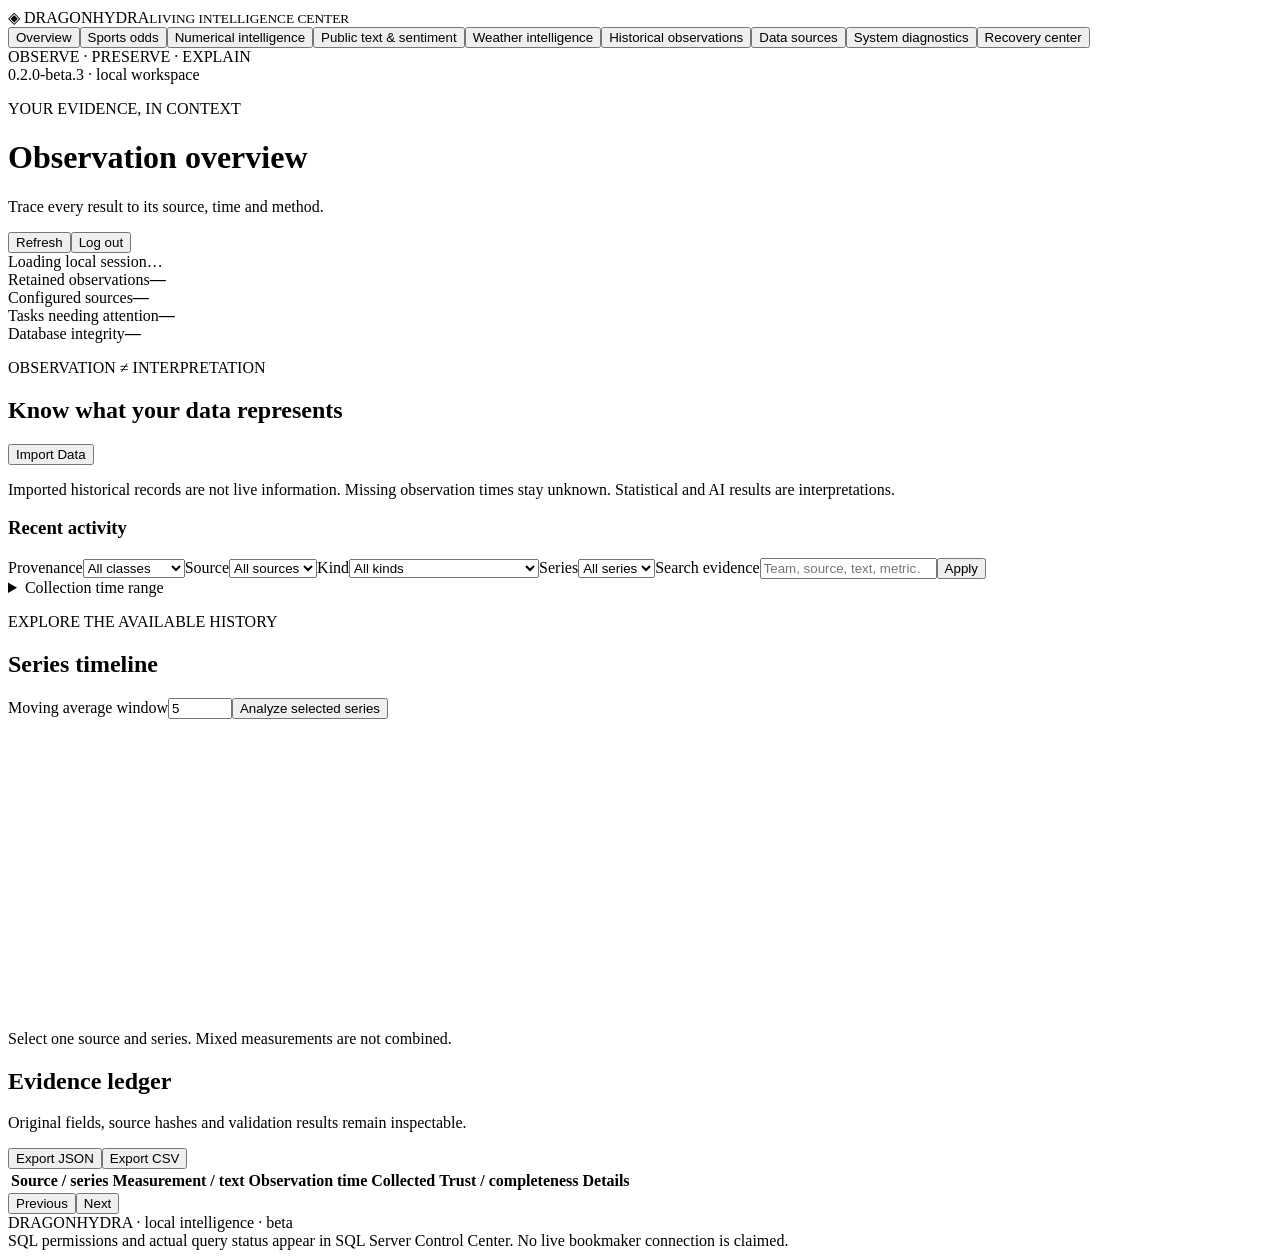
==== commit d633e06a: "Verify guarded read-only SQL controls and bounded AI query tools" ====
--- a/application/living/web/index.html
+++ b/application/living/web/index.html
@@ -14,5 +14,5 @@
 <section id="sources" class="panel view-panel" hidden><h2>Other local readers and advanced sources</h2><p>Collection only uses explicitly configured sources. Offline mode prohibits external requests.</p><div id="source-list"></div><form id="source-form"><h3>Create or update a source</h3><div class="filters"><label>Source ID<input name="id" required pattern="[a-zA-Z0-9_-]{1,80}" placeholder="my-measurements"></label><label>Display name<input name="name" placeholder="Lab measurements"></label><label>Method<select name="adapter"><option value="upload">Upload local file</option><option value="file">Configured local file</option><option value="http">Approved HTTP API</option><option value="sqlite">Read-only SQLite table</option><option value="football">Football Universe read-only</option><option value="legacy">Previous SCRAPP records read-only</option></select></label><label>Default kind<select name="kind"><option>NUMBER</option><option>SHORT_TEXT</option><option>SPORTS_RESULT</option><option>SPORTS_ODDS</option><option>FOOTBALL_RECORD</option><option>WEATHER_OBSERVATION</option><option>WEATHER_FORECAST</option></select></label><label>Default unit<input name="unit" value="unknown"></label><label>Provenance<select name="origin"><option>IMPORTED</option><option>SYNTHETIC</option></select></label></div><label>Configured file, database path or endpoint<input name="location" placeholder="Leave empty for browser uploads"></label><div class="filters"><label>Collection interval (seconds)<input name="interval" type="number" min="60" max="86400" value="900"></label><label class="check"><input name="enabled" type="checkbox">Enable scheduled collection</label><label class="check"><input name="approved" type="checkbox">I have permission to collect this endpoint</label></div><details><summary>Field mapping and reader options</summary><p class="muted">Map destination fields to the file's column names; for example value → Temperature. SQLite requires a table name, XLSX can select sheet1, sheet2, etc.</p><label>Field mapping (JSON)<textarea name="mapping">{}</textarea></label><label>Reader options (JSON)<textarea name="options">{}</textarea></label></details><button type="submit">Save source</button></form><div class="upload"><h3>Import JSON, JSONL, XLSX, XML, HTML or text PDF</h3><label>Source<select id="upload-source"></select></label><input id="upload-file" type="file" accept=".csv,.tsv,.json,.jsonl,.xlsx,.xml,.html,.htm,.pdf"><button id="import-file">Validate and import</button><p class="muted">20 MiB maximum. Invalid batches commit no records. PDF supports text extraction, not OCR. Review task results in Recovery center.</p></div></section>
 <section id="diagnostics" class="panel view-panel" hidden><h2>System diagnostics</h2><div id="modules" class="cards"></div><h3>Optional local interpretation</h3><p>Only an explicitly configured loopback endpoint is allowed. Cloud providers have a separate explicit sharing workflow. AI cannot alter original observations.</p><form id="ai-form"><label>Local endpoint<input name="endpoint" placeholder="http://127.0.0.1:PORT/v1/chat/completions"></label><label>Model identifier<input name="model"></label><label class="check"><input name="enabled" type="checkbox">Enable this local endpoint</label><button>Save AI configuration</button></form><button id="ai-explain">Explain current filtered evidence</button><pre id="ai-result"></pre><details><summary>Full status and integration limits</summary><pre id="diagnostic-data"></pre></details></section>
 <section id="recovery" class="panel view-panel" hidden><h2>Recovery center</h2><p>Interrupted tasks retain their source and validation state. Resume repeats validation and respects committed receipts; it does not duplicate observations.</p><div class="actions"><button id="backup">Create verified backup</button><button id="revoke">Revoke browser sessions</button></div><p>Restore a verified backup using the native launcher. It stops this candidate and preserves a backup of the current database first.</p><div id="backup-list"></div><h3>Acquisition tasks</h3><div id="tasks"></div></section>
-<footer class="footer">DRAGONHYDRA · local intelligence · beta<br>SQL integration remains blocked. No live bookmaker connection is claimed.</footer></main>
+<footer class="footer">DRAGONHYDRA · local intelligence · beta<br>SQL permissions and actual query status appear in SQL Server Control Center. No live bookmaker connection is claimed.</footer></main>
 <dialog id="evidence"><div class="panel-head"><h2>Evidence and explanation</h2><button id="close-evidence">Close</button></div><pre id="evidence-data"></pre></dialog><script src="/app.js" defer></script><script src="/sources.js" defer></script><script src="/workstation.js" defer></script><script src="/cockpit.js" defer></script></body></html>
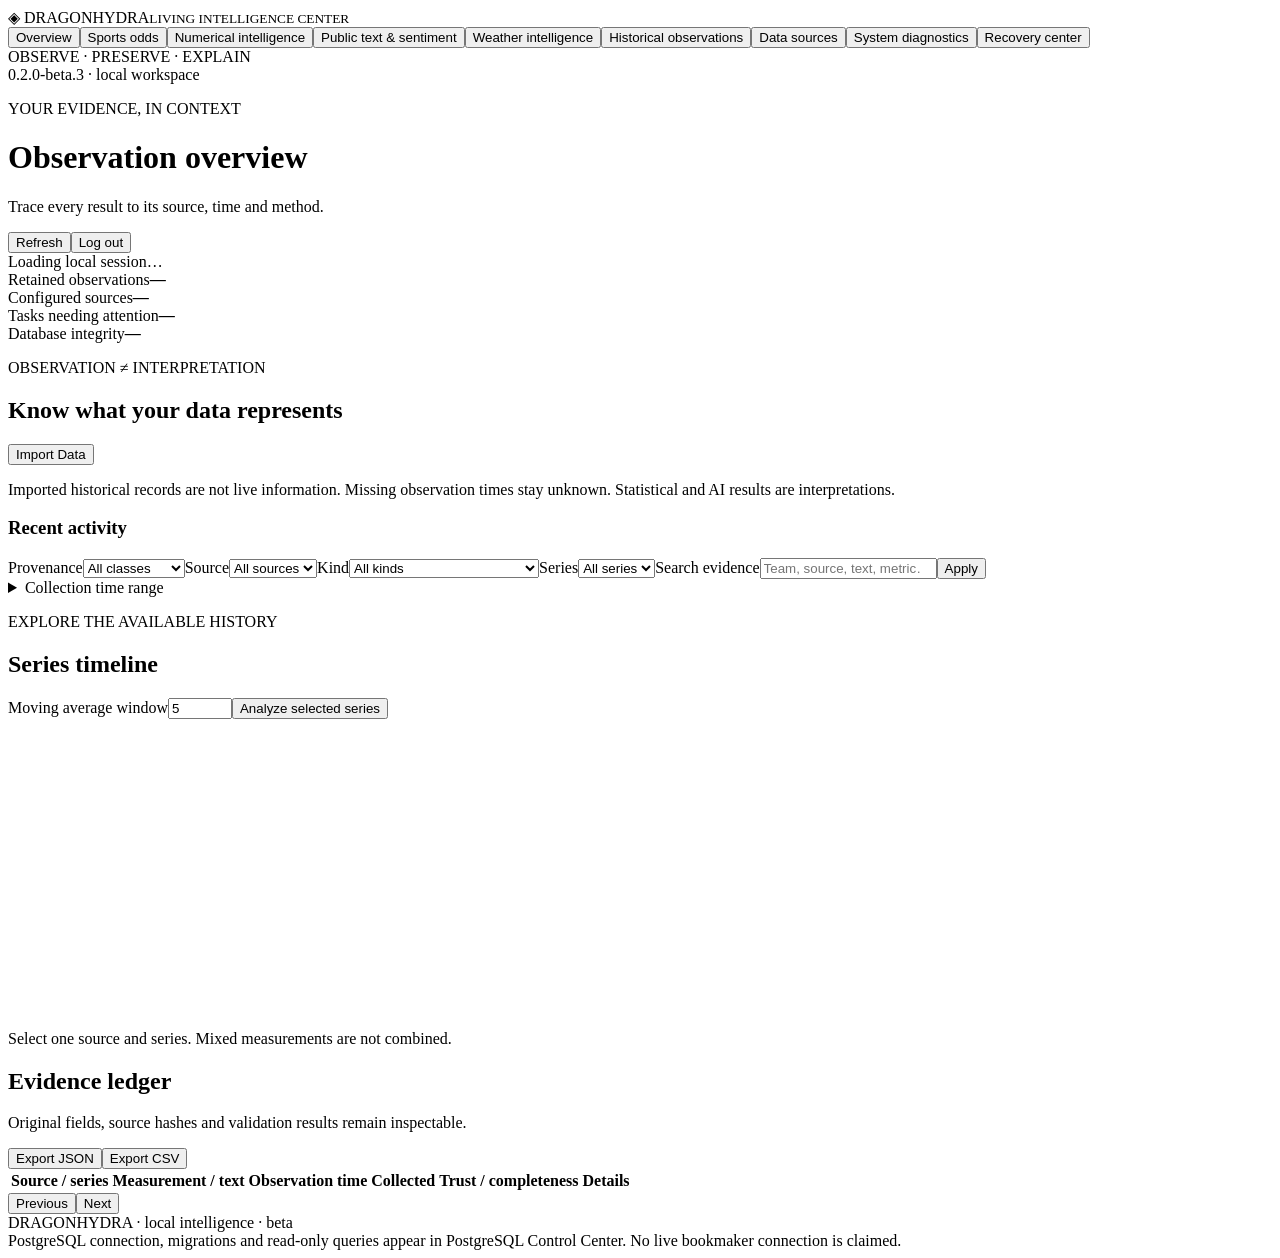
==== commit 29563c41: "Integrate verified PostgreSQL datastore, immutable migration and bounded AI tools" ====
--- a/application/living/web/index.html
+++ b/application/living/web/index.html
@@ -13,6 +13,6 @@
 <section id="weather" class="panel view-panel" hidden><h2>Weather clocks matter</h2><p>Observation time describes a measurement. Forecast issue and validity times describe a prediction. Geography and original units are available in each evidence record.</p><div class="actions"><button id="weather-observed">Measurements</button><button id="weather-forecast">Forecasts</button></div></section>
 <section id="sources" class="panel view-panel" hidden><h2>Other local readers and advanced sources</h2><p>Collection only uses explicitly configured sources. Offline mode prohibits external requests.</p><div id="source-list"></div><form id="source-form"><h3>Create or update a source</h3><div class="filters"><label>Source ID<input name="id" required pattern="[a-zA-Z0-9_-]{1,80}" placeholder="my-measurements"></label><label>Display name<input name="name" placeholder="Lab measurements"></label><label>Method<select name="adapter"><option value="upload">Upload local file</option><option value="file">Configured local file</option><option value="http">Approved HTTP API</option><option value="sqlite">Read-only SQLite table</option><option value="football">Football Universe read-only</option><option value="legacy">Previous SCRAPP records read-only</option></select></label><label>Default kind<select name="kind"><option>NUMBER</option><option>SHORT_TEXT</option><option>SPORTS_RESULT</option><option>SPORTS_ODDS</option><option>FOOTBALL_RECORD</option><option>WEATHER_OBSERVATION</option><option>WEATHER_FORECAST</option></select></label><label>Default unit<input name="unit" value="unknown"></label><label>Provenance<select name="origin"><option>IMPORTED</option><option>SYNTHETIC</option></select></label></div><label>Configured file, database path or endpoint<input name="location" placeholder="Leave empty for browser uploads"></label><div class="filters"><label>Collection interval (seconds)<input name="interval" type="number" min="60" max="86400" value="900"></label><label class="check"><input name="enabled" type="checkbox">Enable scheduled collection</label><label class="check"><input name="approved" type="checkbox">I have permission to collect this endpoint</label></div><details><summary>Field mapping and reader options</summary><p class="muted">Map destination fields to the file's column names; for example value → Temperature. SQLite requires a table name, XLSX can select sheet1, sheet2, etc.</p><label>Field mapping (JSON)<textarea name="mapping">{}</textarea></label><label>Reader options (JSON)<textarea name="options">{}</textarea></label></details><button type="submit">Save source</button></form><div class="upload"><h3>Import JSON, JSONL, XLSX, XML, HTML or text PDF</h3><label>Source<select id="upload-source"></select></label><input id="upload-file" type="file" accept=".csv,.tsv,.json,.jsonl,.xlsx,.xml,.html,.htm,.pdf"><button id="import-file">Validate and import</button><p class="muted">20 MiB maximum. Invalid batches commit no records. PDF supports text extraction, not OCR. Review task results in Recovery center.</p></div></section>
 <section id="diagnostics" class="panel view-panel" hidden><h2>System diagnostics</h2><div id="modules" class="cards"></div><h3>Optional local interpretation</h3><p>Only an explicitly configured loopback endpoint is allowed. Cloud providers have a separate explicit sharing workflow. AI cannot alter original observations.</p><form id="ai-form"><label>Local endpoint<input name="endpoint" placeholder="http://127.0.0.1:PORT/v1/chat/completions"></label><label>Model identifier<input name="model"></label><label class="check"><input name="enabled" type="checkbox">Enable this local endpoint</label><button>Save AI configuration</button></form><button id="ai-explain">Explain current filtered evidence</button><pre id="ai-result"></pre><details><summary>Full status and integration limits</summary><pre id="diagnostic-data"></pre></details></section>
-<section id="recovery" class="panel view-panel" hidden><h2>Recovery center</h2><p>Interrupted tasks retain their source and validation state. Resume repeats validation and respects committed receipts; it does not duplicate observations.</p><div class="actions"><button id="backup">Create verified backup</button><button id="revoke">Revoke browser sessions</button></div><p>Restore a verified backup using the native launcher. It stops this candidate and preserves a backup of the current database first.</p><div id="backup-list"></div><h3>Acquisition tasks</h3><div id="tasks"></div></section>
-<footer class="footer">DRAGONHYDRA · local intelligence · beta<br>SQL permissions and actual query status appear in SQL Server Control Center. No live bookmaker connection is claimed.</footer></main>
+<section id="recovery" class="panel view-panel" hidden><h2>Recovery center</h2><p>Interrupted tasks retain their source and validation state. Resume repeats validation and respects committed receipts; it does not duplicate observations.</p><div class="actions"><button id="backup">Create verified backup</button><button id="revoke">Revoke browser sessions</button></div><p>SQLite restoration is available in the native launcher. PostgreSQL Control Center verifies backups in a new isolated schema.</p><div id="backup-list"></div><h3>Acquisition tasks</h3><div id="tasks"></div></section>
+<footer class="footer">DRAGONHYDRA · local intelligence · beta<br>PostgreSQL connection, migrations and read-only queries appear in PostgreSQL Control Center. No live bookmaker connection is claimed.</footer></main>
 <dialog id="evidence"><div class="panel-head"><h2>Evidence and explanation</h2><button id="close-evidence">Close</button></div><pre id="evidence-data"></pre></dialog><script src="/app.js" defer></script><script src="/sources.js" defer></script><script src="/workstation.js" defer></script><script src="/cockpit.js" defer></script></body></html>
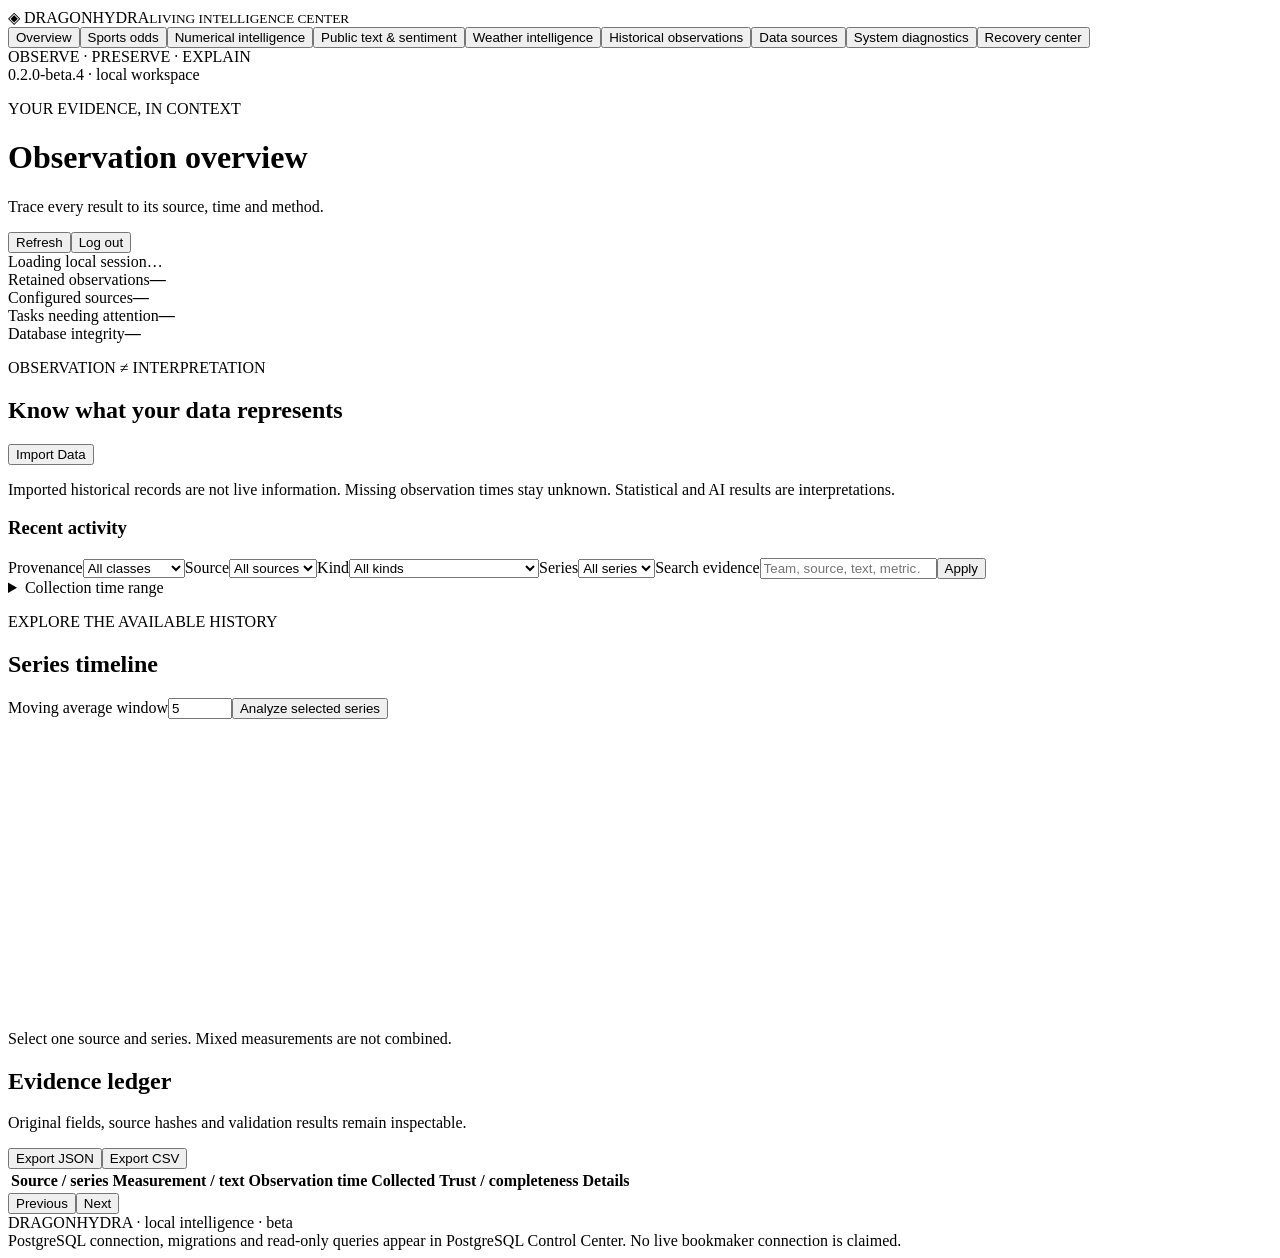
==== commit d7fe5ad9: "Verify PostgreSQL beta.4 packages and correct visible version and database layout" ====
--- a/application/living/web/index.html
+++ b/application/living/web/index.html
@@ -1,5 +1,5 @@
 <!doctype html><html lang="en"><head><meta charset="utf-8"><meta name="viewport" content="width=device-width,initial-scale=1"><title>DRAGONHYDRA · Living Intelligence</title><link rel="stylesheet" href="/app.css"><link rel="stylesheet" href="/cockpit.css"></head><body>
-<aside><div class="brand"><span>◈</span> DRAGONHYDRA<small>LIVING INTELLIGENCE CENTER</small></div><nav aria-label="Intelligence sections"><button data-view="overview">Overview</button><button data-view="sports">Sports odds</button><button data-view="numerical">Numerical intelligence</button><button data-view="sentiment">Public text & sentiment</button><button data-view="weather">Weather intelligence</button><button data-view="history">Historical observations</button><button data-view="sources">Data sources</button><button data-view="diagnostics">System diagnostics</button><button data-view="recovery">Recovery center</button></nav><div class="rail-bottom">OBSERVE · PRESERVE · EXPLAIN<br><span>0.2.0-beta.3 · local workspace</span></div></aside>
+<aside><div class="brand"><span>◈</span> DRAGONHYDRA<small>LIVING INTELLIGENCE CENTER</small></div><nav aria-label="Intelligence sections"><button data-view="overview">Overview</button><button data-view="sports">Sports odds</button><button data-view="numerical">Numerical intelligence</button><button data-view="sentiment">Public text & sentiment</button><button data-view="weather">Weather intelligence</button><button data-view="history">Historical observations</button><button data-view="sources">Data sources</button><button data-view="diagnostics">System diagnostics</button><button data-view="recovery">Recovery center</button></nav><div class="rail-bottom">OBSERVE · PRESERVE · EXPLAIN<br><span>0.2.0-beta.4 · local workspace</span></div></aside>
 <main><header><div><p class="eyebrow">YOUR EVIDENCE, IN CONTEXT</p><h1 id="title">Observation overview</h1><p id="subtitle">Trace every result to its source, time and method.</p></div><div class="actions"><button id="refresh">Refresh</button><button id="logout">Log out</button></div></header>
 <section id="state" class="state" role="status">Loading local session…</section><div id="error" role="alert" hidden></div>
 <section class="metrics"><article><span>Retained observations</span><strong id="count">—</strong></article><article><span>Configured sources</span><strong id="source-count">—</strong></article><article><span>Tasks needing attention</span><strong id="task-count">—</strong></article><article><span>Database integrity</span><strong id="integrity">—</strong></article></section>
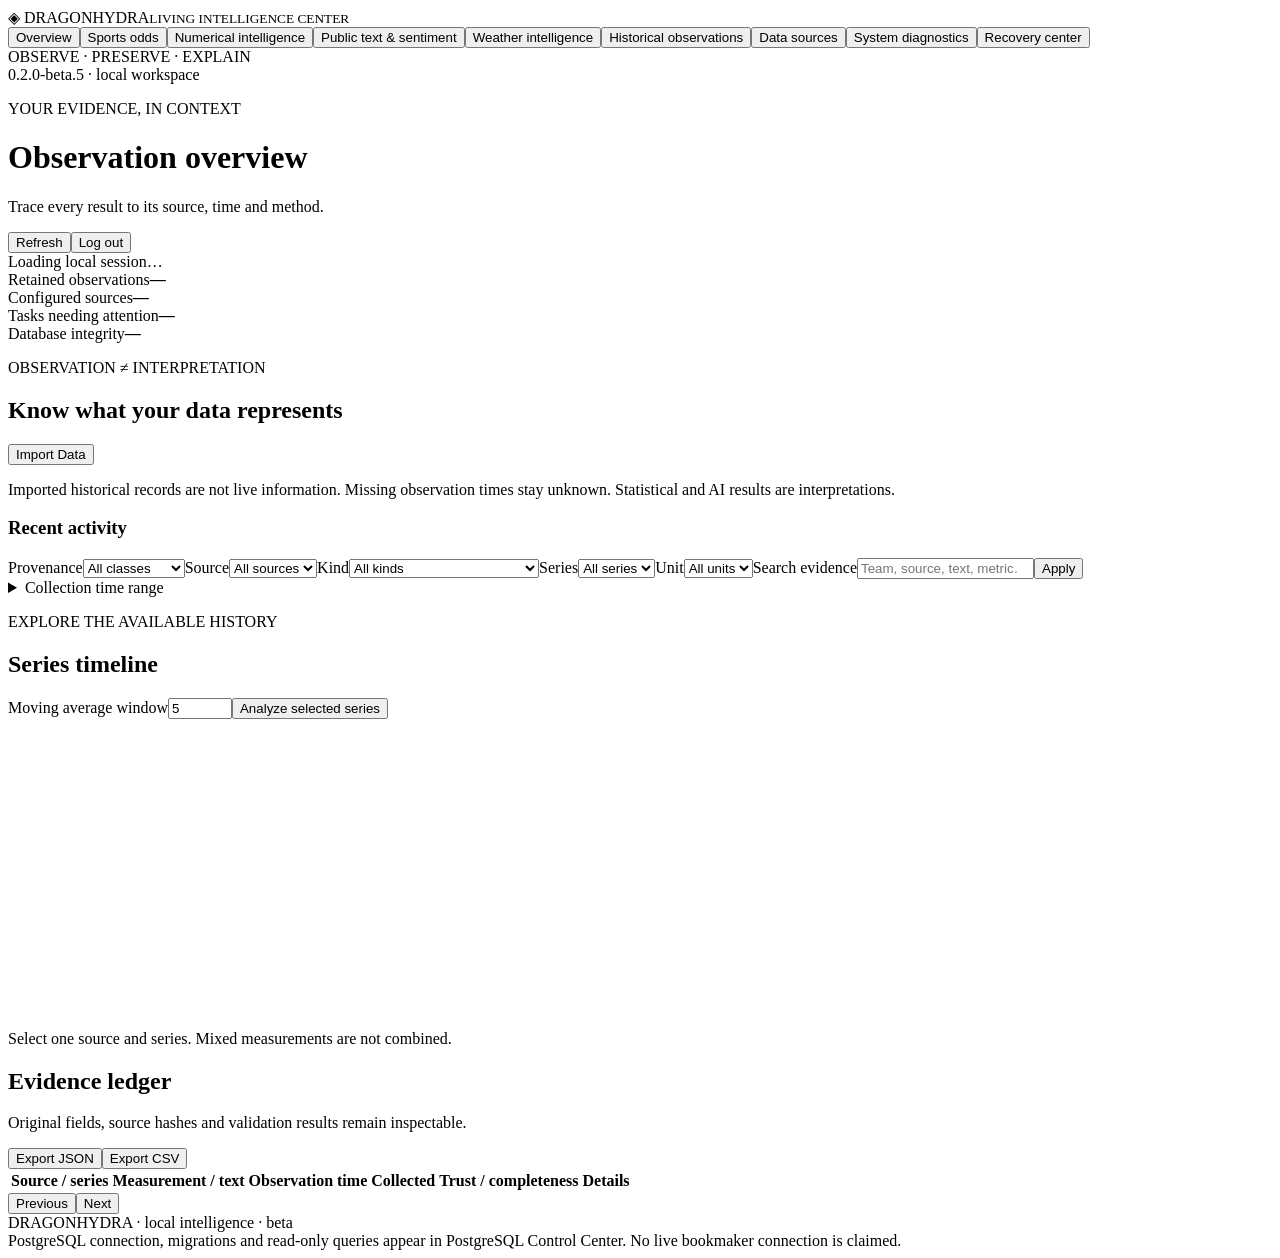
==== commit 5f8eee24: "Add offline beginner guidance, football research and verified database health for beta.5" ====
--- a/application/living/web/index.html
+++ b/application/living/web/index.html
@@ -1,10 +1,10 @@
-<!doctype html><html lang="en"><head><meta charset="utf-8"><meta name="viewport" content="width=device-width,initial-scale=1"><title>DRAGONHYDRA · Living Intelligence</title><link rel="stylesheet" href="/app.css"><link rel="stylesheet" href="/cockpit.css"></head><body>
-<aside><div class="brand"><span>◈</span> DRAGONHYDRA<small>LIVING INTELLIGENCE CENTER</small></div><nav aria-label="Intelligence sections"><button data-view="overview">Overview</button><button data-view="sports">Sports odds</button><button data-view="numerical">Numerical intelligence</button><button data-view="sentiment">Public text & sentiment</button><button data-view="weather">Weather intelligence</button><button data-view="history">Historical observations</button><button data-view="sources">Data sources</button><button data-view="diagnostics">System diagnostics</button><button data-view="recovery">Recovery center</button></nav><div class="rail-bottom">OBSERVE · PRESERVE · EXPLAIN<br><span>0.2.0-beta.4 · local workspace</span></div></aside>
+<!doctype html><html lang="en"><head><meta charset="utf-8"><meta name="viewport" content="width=device-width,initial-scale=1"><title>DRAGONHYDRA · Living Intelligence</title><link rel="stylesheet" href="/app.css"><link rel="stylesheet" href="/cockpit.css"><link rel="stylesheet" href="/beginner.css"></head><body>
+<aside><div class="brand"><span>◈</span> DRAGONHYDRA<small>LIVING INTELLIGENCE CENTER</small></div><nav aria-label="Intelligence sections"><button data-view="overview">Overview</button><button data-view="sports">Sports odds</button><button data-view="numerical">Numerical intelligence</button><button data-view="sentiment">Public text & sentiment</button><button data-view="weather">Weather intelligence</button><button data-view="history">Historical observations</button><button data-view="sources">Data sources</button><button data-view="diagnostics">System diagnostics</button><button data-view="recovery">Recovery center</button></nav><div class="rail-bottom">OBSERVE · PRESERVE · EXPLAIN<br><span>0.2.0-beta.5 · local workspace</span></div></aside>
 <main><header><div><p class="eyebrow">YOUR EVIDENCE, IN CONTEXT</p><h1 id="title">Observation overview</h1><p id="subtitle">Trace every result to its source, time and method.</p></div><div class="actions"><button id="refresh">Refresh</button><button id="logout">Log out</button></div></header>
 <section id="state" class="state" role="status">Loading local session…</section><div id="error" role="alert" hidden></div>
 <section class="metrics"><article><span>Retained observations</span><strong id="count">—</strong></article><article><span>Configured sources</span><strong id="source-count">—</strong></article><article><span>Tasks needing attention</span><strong id="task-count">—</strong></article><article><span>Database integrity</span><strong id="integrity">—</strong></article></section>
 <section id="overview" class="panel view-panel"><div class="panel-head"><div><p class="eyebrow">OBSERVATION ≠ INTERPRETATION</p><h2>Know what your data represents</h2></div><button id="overview-import">Import Data</button></div><div id="provenance" class="cards"></div><p class="muted">Imported historical records are not live information. Missing observation times stay unknown. Statistical and AI results are interpretations.</p><h3>Recent activity</h3><div id="events"></div></section>
-<section id="filters-panel" class="panel"><div class="filters"><label>Provenance<select id="origin"><option value="">All classes</option><option>IMPORTED</option><option>SYNTHETIC</option><option>COLLECTED</option><option>INFERRED</option></select></label><label>Source<select id="source"><option value="">All sources</option></select></label><label>Kind<select id="kind"><option value="">All kinds</option><option>NUMBER</option><option>PRICE</option><option>SPORTS_RESULT</option><option>SPORTS_ODDS</option><option>FOOTBALL_RECORD</option><option>SHORT_TEXT</option><option>WEATHER_OBSERVATION</option><option>WEATHER_FORECAST</option></select></label><label>Series<select id="series"><option value="">All series</option></select></label><label>Search evidence<input id="search" type="search" placeholder="Team, source, text, metric…"></label><button id="apply">Apply</button></div><details><summary>Collection time range</summary><div class="filters"><label>From (UTC)<input id="start" type="datetime-local"></label><label>Through (UTC)<input id="end" type="datetime-local"></label></div></details></section>
+<section id="filters-panel" class="panel"><div class="filters"><label>Provenance<select id="origin"><option value="">All classes</option><option>IMPORTED</option><option>SYNTHETIC</option><option>COLLECTED</option><option>INFERRED</option></select></label><label>Source<select id="source"><option value="">All sources</option></select></label><label>Kind<select id="kind"><option value="">All kinds</option><option>NUMBER</option><option>PRICE</option><option>SPORTS_RESULT</option><option>SPORTS_ODDS</option><option>FOOTBALL_RECORD</option><option>SHORT_TEXT</option><option>WEATHER_OBSERVATION</option><option>WEATHER_FORECAST</option></select></label><label>Series<select id="series"><option value="">All series</option></select></label><label>Unit<select id="unit"><option value="">All units</option></select></label><label>Search evidence<input id="search" type="search" placeholder="Team, source, text, metric…"></label><button id="apply">Apply</button></div><details><summary>Collection time range</summary><div class="filters"><label>From (UTC)<input id="start" type="datetime-local"></label><label>Through (UTC)<input id="end" type="datetime-local"></label></div></details></section>
 <section id="chart-panel" class="panel"><div class="panel-head"><div><p class="eyebrow">EXPLORE THE AVAILABLE HISTORY</p><h2>Series timeline</h2></div><label>Moving average window<input id="window" type="number" min="1" max="1000" value="5"></label><button id="analyze">Analyze selected series</button></div><svg id="chart" viewBox="0 0 1000 230" role="img" aria-label="Numerical series timeline"></svg><p id="chart-caption" class="muted">Select one source and series. Mixed measurements are not combined.</p><div id="analysis"></div></section>
 <section id="ledger" class="panel"><div class="panel-head"><div><h2>Evidence ledger</h2><p class="muted">Original fields, source hashes and validation results remain inspectable.</p></div><div class="actions"><button id="export-json">Export JSON</button><button id="export-csv">Export CSV</button></div></div><div class="scroll"><table><thead><tr><th>Source / series</th><th>Measurement / text</th><th>Observation time</th><th>Collected</th><th>Trust / completeness</th><th>Details</th></tr></thead><tbody id="rows"></tbody></table></div><p id="empty" hidden>No records match this view. Configure a source or import a file to begin.</p><footer class="pagination"><button id="previous">Previous</button><span id="pagination"></span><button id="next">Next</button></footer></section>
 <section id="sports" class="panel view-panel" hidden><h2>Recorded prices and probability</h2><p>Historical prices have their original available timestamps. A price transform is not a forecast or an executable live quote.</p><div class="filters"><label>Decimal odds<input id="price" type="number" min="1.01" step="0.01" value="2.50"></label><button id="probability">Calculate implied probability</button><button id="show-results">View historical results</button></div><pre id="probability-result"></pre></section>
@@ -15,4 +15,4 @@
 <section id="diagnostics" class="panel view-panel" hidden><h2>System diagnostics</h2><div id="modules" class="cards"></div><h3>Optional local interpretation</h3><p>Only an explicitly configured loopback endpoint is allowed. Cloud providers have a separate explicit sharing workflow. AI cannot alter original observations.</p><form id="ai-form"><label>Local endpoint<input name="endpoint" placeholder="http://127.0.0.1:PORT/v1/chat/completions"></label><label>Model identifier<input name="model"></label><label class="check"><input name="enabled" type="checkbox">Enable this local endpoint</label><button>Save AI configuration</button></form><button id="ai-explain">Explain current filtered evidence</button><pre id="ai-result"></pre><details><summary>Full status and integration limits</summary><pre id="diagnostic-data"></pre></details></section>
 <section id="recovery" class="panel view-panel" hidden><h2>Recovery center</h2><p>Interrupted tasks retain their source and validation state. Resume repeats validation and respects committed receipts; it does not duplicate observations.</p><div class="actions"><button id="backup">Create verified backup</button><button id="revoke">Revoke browser sessions</button></div><p>SQLite restoration is available in the native launcher. PostgreSQL Control Center verifies backups in a new isolated schema.</p><div id="backup-list"></div><h3>Acquisition tasks</h3><div id="tasks"></div></section>
 <footer class="footer">DRAGONHYDRA · local intelligence · beta<br>PostgreSQL connection, migrations and read-only queries appear in PostgreSQL Control Center. No live bookmaker connection is claimed.</footer></main>
-<dialog id="evidence"><div class="panel-head"><h2>Evidence and explanation</h2><button id="close-evidence">Close</button></div><pre id="evidence-data"></pre></dialog><script src="/app.js" defer></script><script src="/sources.js" defer></script><script src="/workstation.js" defer></script><script src="/cockpit.js" defer></script></body></html>
+<dialog id="evidence"><div class="panel-head"><h2>Evidence and explanation</h2><button id="close-evidence">Close</button></div><pre id="evidence-data"></pre></dialog><script src="/app.js" defer></script><script src="/sources.js" defer></script><script src="/workstation.js" defer></script><script src="/cockpit.js" defer></script><script src="/beginner.js" defer></script></body></html>
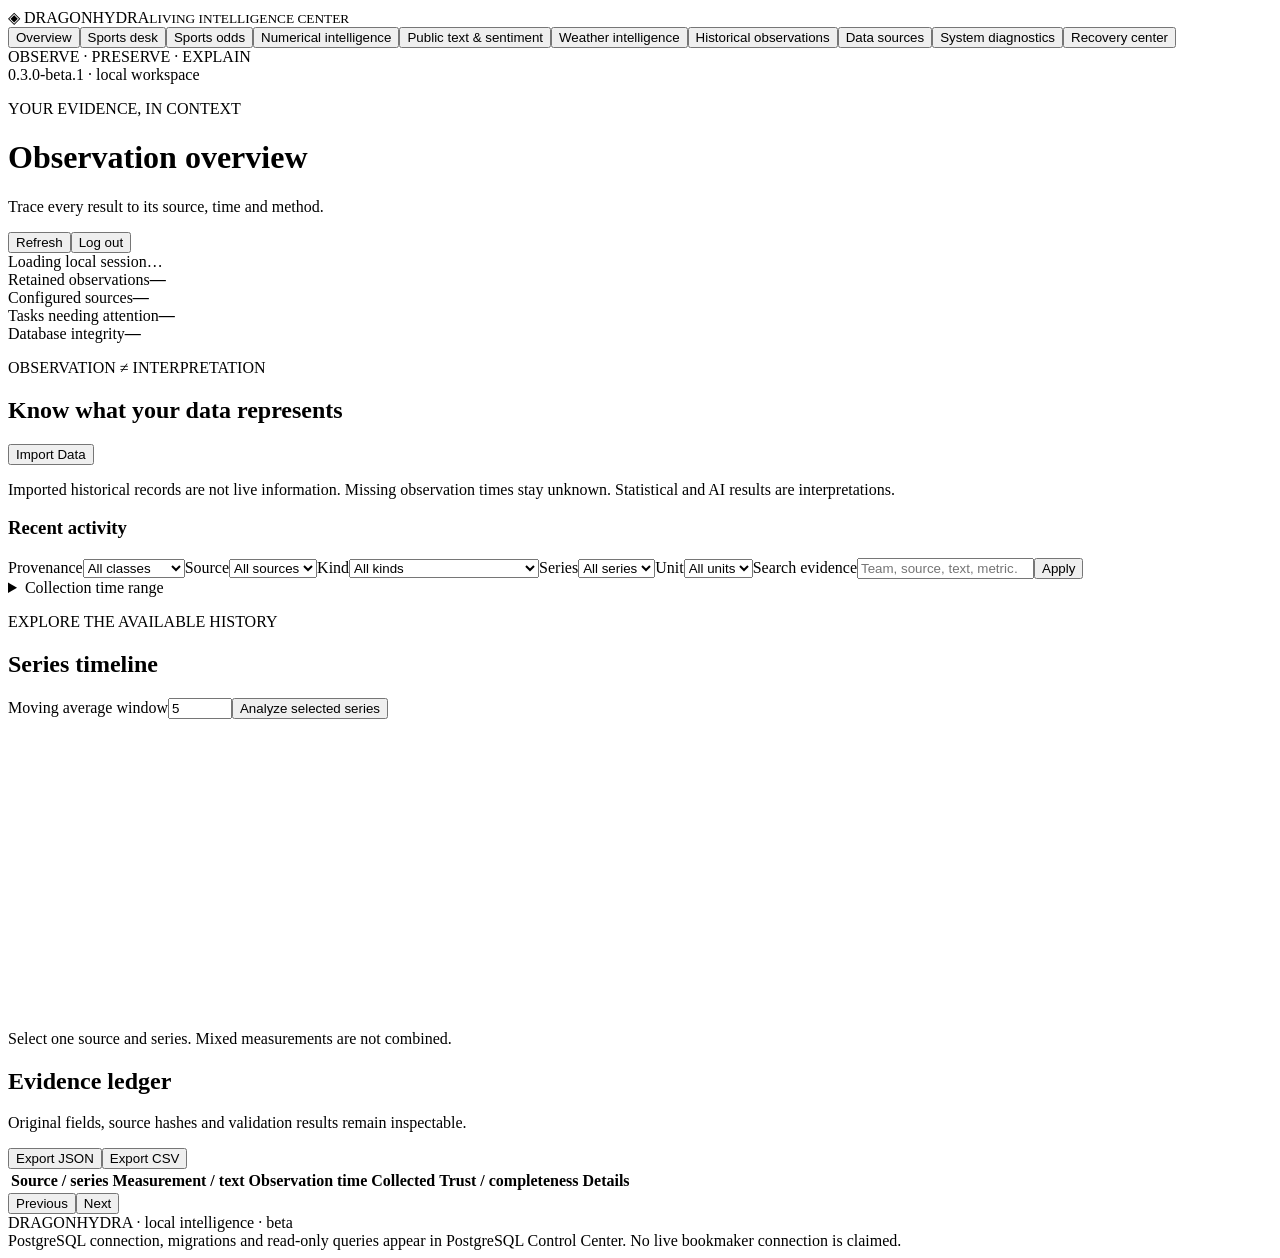
==== commit 0594876a: "Release Next Generation sports intelligence and historical market analysis beta" ====
--- a/application/living/web/index.html
+++ b/application/living/web/index.html
@@ -1,5 +1,5 @@
-<!doctype html><html lang="en"><head><meta charset="utf-8"><meta name="viewport" content="width=device-width,initial-scale=1"><title>DRAGONHYDRA · Living Intelligence</title><link rel="stylesheet" href="/app.css"><link rel="stylesheet" href="/cockpit.css"><link rel="stylesheet" href="/beginner.css"></head><body>
-<aside><div class="brand"><span>◈</span> DRAGONHYDRA<small>LIVING INTELLIGENCE CENTER</small></div><nav aria-label="Intelligence sections"><button data-view="overview">Overview</button><button data-view="sports">Sports odds</button><button data-view="numerical">Numerical intelligence</button><button data-view="sentiment">Public text & sentiment</button><button data-view="weather">Weather intelligence</button><button data-view="history">Historical observations</button><button data-view="sources">Data sources</button><button data-view="diagnostics">System diagnostics</button><button data-view="recovery">Recovery center</button></nav><div class="rail-bottom">OBSERVE · PRESERVE · EXPLAIN<br><span>0.2.0-beta.5 · local workspace</span></div></aside>
+<!doctype html><html lang="en"><head><meta charset="utf-8"><meta name="viewport" content="width=device-width,initial-scale=1"><title>DRAGONHYDRA · Living Intelligence</title><link rel="stylesheet" href="/app.css"><link rel="stylesheet" href="/cockpit.css"><link rel="stylesheet" href="/beginner.css"><link rel="stylesheet" href="/markets.css"></head><body>
+<aside><div class="brand"><span>◈</span> DRAGONHYDRA<small>LIVING INTELLIGENCE CENTER</small></div><nav aria-label="Intelligence sections"><button data-view="overview">Overview</button><button data-view="sports-desk">Sports desk</button><button data-view="sports">Sports odds</button><button data-view="numerical">Numerical intelligence</button><button data-view="sentiment">Public text & sentiment</button><button data-view="weather">Weather intelligence</button><button data-view="history">Historical observations</button><button data-view="sources">Data sources</button><button data-view="diagnostics">System diagnostics</button><button data-view="recovery">Recovery center</button></nav><div class="rail-bottom">OBSERVE · PRESERVE · EXPLAIN<br><span>0.3.0-beta.1 · local workspace</span></div></aside>
 <main><header><div><p class="eyebrow">YOUR EVIDENCE, IN CONTEXT</p><h1 id="title">Observation overview</h1><p id="subtitle">Trace every result to its source, time and method.</p></div><div class="actions"><button id="refresh">Refresh</button><button id="logout">Log out</button></div></header>
 <section id="state" class="state" role="status">Loading local session…</section><div id="error" role="alert" hidden></div>
 <section class="metrics"><article><span>Retained observations</span><strong id="count">—</strong></article><article><span>Configured sources</span><strong id="source-count">—</strong></article><article><span>Tasks needing attention</span><strong id="task-count">—</strong></article><article><span>Database integrity</span><strong id="integrity">—</strong></article></section>
@@ -7,7 +7,16 @@
 <section id="filters-panel" class="panel"><div class="filters"><label>Provenance<select id="origin"><option value="">All classes</option><option>IMPORTED</option><option>SYNTHETIC</option><option>COLLECTED</option><option>INFERRED</option></select></label><label>Source<select id="source"><option value="">All sources</option></select></label><label>Kind<select id="kind"><option value="">All kinds</option><option>NUMBER</option><option>PRICE</option><option>SPORTS_RESULT</option><option>SPORTS_ODDS</option><option>FOOTBALL_RECORD</option><option>SHORT_TEXT</option><option>WEATHER_OBSERVATION</option><option>WEATHER_FORECAST</option></select></label><label>Series<select id="series"><option value="">All series</option></select></label><label>Unit<select id="unit"><option value="">All units</option></select></label><label>Search evidence<input id="search" type="search" placeholder="Team, source, text, metric…"></label><button id="apply">Apply</button></div><details><summary>Collection time range</summary><div class="filters"><label>From (UTC)<input id="start" type="datetime-local"></label><label>Through (UTC)<input id="end" type="datetime-local"></label></div></details></section>
 <section id="chart-panel" class="panel"><div class="panel-head"><div><p class="eyebrow">EXPLORE THE AVAILABLE HISTORY</p><h2>Series timeline</h2></div><label>Moving average window<input id="window" type="number" min="1" max="1000" value="5"></label><button id="analyze">Analyze selected series</button></div><svg id="chart" viewBox="0 0 1000 230" role="img" aria-label="Numerical series timeline"></svg><p id="chart-caption" class="muted">Select one source and series. Mixed measurements are not combined.</p><div id="analysis"></div></section>
 <section id="ledger" class="panel"><div class="panel-head"><div><h2>Evidence ledger</h2><p class="muted">Original fields, source hashes and validation results remain inspectable.</p></div><div class="actions"><button id="export-json">Export JSON</button><button id="export-csv">Export CSV</button></div></div><div class="scroll"><table><thead><tr><th>Source / series</th><th>Measurement / text</th><th>Observation time</th><th>Collected</th><th>Trust / completeness</th><th>Details</th></tr></thead><tbody id="rows"></tbody></table></div><p id="empty" hidden>No records match this view. Configure a source or import a file to begin.</p><footer class="pagination"><button id="previous">Previous</button><span id="pagination"></span><button id="next">Next</button></footer></section>
-<section id="sports" class="panel view-panel" hidden><h2>Recorded prices and probability</h2><p>Historical prices have their original available timestamps. A price transform is not a forecast or an executable live quote.</p><div class="filters"><label>Decimal odds<input id="price" type="number" min="1.01" step="0.01" value="2.50"></label><button id="probability">Calculate implied probability</button><button id="show-results">View historical results</button></div><pre id="probability-result"></pre></section>
+<section id="sports-desk" class="panel view-panel market-desk" hidden>
+<div class="panel-head"><div><h2>Competition scoreboard</h2><p>Browse saved events by league and date.</p></div><button id="board-export" disabled>Export evidence</button></div>
+<form id="board-form" class="filters"><label>League<select id="board-league"><option value="nba">NBA · Basketball</option><option value="eng.1">Premier League · Football</option><option value="nhl">NHL · Ice hockey</option><option value="mlb">MLB · Baseball</option><option value="nfl">NFL · American football</option></select></label><label>Scoreboard date<input id="board-day" type="date" required></label><button type="submit">View saved events</button><button type="button" id="board-collect">Collect from ESPN</button></form>
+<p id="board-state" role="status"></p><div id="board-events" class="board-grid"></div>
+<details id="model-panel"><summary>Historical model evaluation</summary><p>Home, draw and away frequencies from 2019–20, frozen in April 2021. Lower Brier score and log loss indicate better probability estimates.</p><label>Competition<select id="model-league"><option value="en.1">Premier League</option><option value="de.1">Bundesliga</option></select></label><div id="model-results"></div></details></section>
+<section id="sports" class="panel view-panel" hidden><h2>Recorded prices and probability</h2><p>Historical prices have their original available timestamps. A price transform is not a forecast or an executable live quote.</p><div class="filters"><label>Decimal odds<input id="price" type="number" min="1.01" step="0.01" value="2.50"></label><button id="probability">Calculate implied probability</button><button id="show-results">View historical results</button></div><pre id="probability-result"></pre><form id="market-form" class="market-form"><h3>Complete market calculator</h3><p>Enter prices for all mutually exclusive outcomes from one market. All outcomes must use the same rules and time.</p>
+<div class="filters"><label>Market<select id="market-type"><option value="1X2">Football · Home / draw / away</option><option value="two-way">Two outcomes · No push</option></select></label>
+<label>Odds format<select id="market-format"><option value="decimal">Decimal</option><option value="fractional">Fractional</option><option value="american">American</option></select></label></div>
+<div class="filters" id="market-prices"></div><details><summary>Expected value under your probability assumption</summary><div class="filters"><label>Outcome<select id="ev-outcome"></select></label><label>Probability (0 to 1)<input id="ev-p" type="number" min="0" max="1" step="any"></label><label>Basis for this probability<input id="ev-basis" maxlength="200"></label></div></details>
+<div class="actions"><button type="submit">Analyze market</button><button id="market-export" type="button" disabled>Export calculation</button><button id="market-ai" type="button" disabled>Explain with local AI</button></div><p role="status" id="market-state"></p><div id="market-output"></div></form></section>
 <section id="numerical" class="panel view-panel" hidden><h2>Compare reproducible calculations</h2><p>Select one source, series and provenance above. The result retains its inputs, fingerprint, method and limitations.</p><div class="filters"><label>Comparison source<select id="correlation-source"></select></label><label>Second series for exact-time correlation<select id="correlation-series"></select></label><button id="correlate">Compare correlation</button></div><details><summary>Evaluate recorded binary predictions</summary><label>Probabilities (comma-separated)<input id="predictions" placeholder="0.7, 0.2, 0.6"></label><label>Observed outcomes (0 or 1)<input id="outcomes" placeholder="1, 0, 1"></label><button id="evaluate">Compute Brier score / log loss</button><p class="muted">Use predictions recorded before outcomes. This tool does not establish their chronology.</p></details><pre id="comparison"></pre><h3>Saved analyses</h3><div id="saved-analyses"></div></section>
 <section id="sentiment" class="panel view-panel" hidden><h2>Text interpretations</h2><p>The built-in method is a small English word baseline. It abstains on other declared languages and negation; it is not a multilingual sentiment model.</p><button id="sentiment-run">Interpret retained text</button><div id="sentiment-results"></div></section>
 <section id="weather" class="panel view-panel" hidden><h2>Weather clocks matter</h2><p>Observation time describes a measurement. Forecast issue and validity times describe a prediction. Geography and original units are available in each evidence record.</p><div class="actions"><button id="weather-observed">Measurements</button><button id="weather-forecast">Forecasts</button></div></section>
@@ -15,4 +24,4 @@
 <section id="diagnostics" class="panel view-panel" hidden><h2>System diagnostics</h2><div id="modules" class="cards"></div><h3>Optional local interpretation</h3><p>Only an explicitly configured loopback endpoint is allowed. Cloud providers have a separate explicit sharing workflow. AI cannot alter original observations.</p><form id="ai-form"><label>Local endpoint<input name="endpoint" placeholder="http://127.0.0.1:PORT/v1/chat/completions"></label><label>Model identifier<input name="model"></label><label class="check"><input name="enabled" type="checkbox">Enable this local endpoint</label><button>Save AI configuration</button></form><button id="ai-explain">Explain current filtered evidence</button><pre id="ai-result"></pre><details><summary>Full status and integration limits</summary><pre id="diagnostic-data"></pre></details></section>
 <section id="recovery" class="panel view-panel" hidden><h2>Recovery center</h2><p>Interrupted tasks retain their source and validation state. Resume repeats validation and respects committed receipts; it does not duplicate observations.</p><div class="actions"><button id="backup">Create verified backup</button><button id="revoke">Revoke browser sessions</button></div><p>SQLite restoration is available in the native launcher. PostgreSQL Control Center verifies backups in a new isolated schema.</p><div id="backup-list"></div><h3>Acquisition tasks</h3><div id="tasks"></div></section>
 <footer class="footer">DRAGONHYDRA · local intelligence · beta<br>PostgreSQL connection, migrations and read-only queries appear in PostgreSQL Control Center. No live bookmaker connection is claimed.</footer></main>
-<dialog id="evidence"><div class="panel-head"><h2>Evidence and explanation</h2><button id="close-evidence">Close</button></div><pre id="evidence-data"></pre></dialog><script src="/app.js" defer></script><script src="/sources.js" defer></script><script src="/workstation.js" defer></script><script src="/cockpit.js" defer></script><script src="/beginner.js" defer></script></body></html>
+<dialog id="evidence"><div class="panel-head"><h2>Evidence and explanation</h2><button id="close-evidence">Close</button></div><pre id="evidence-data"></pre></dialog><script src="/app.js" defer></script><script src="/sources.js" defer></script><script src="/workstation.js" defer></script><script src="/cockpit.js" defer></script><script src="/beginner.js" defer></script><script src="/markets.js" defer></script></body></html>
